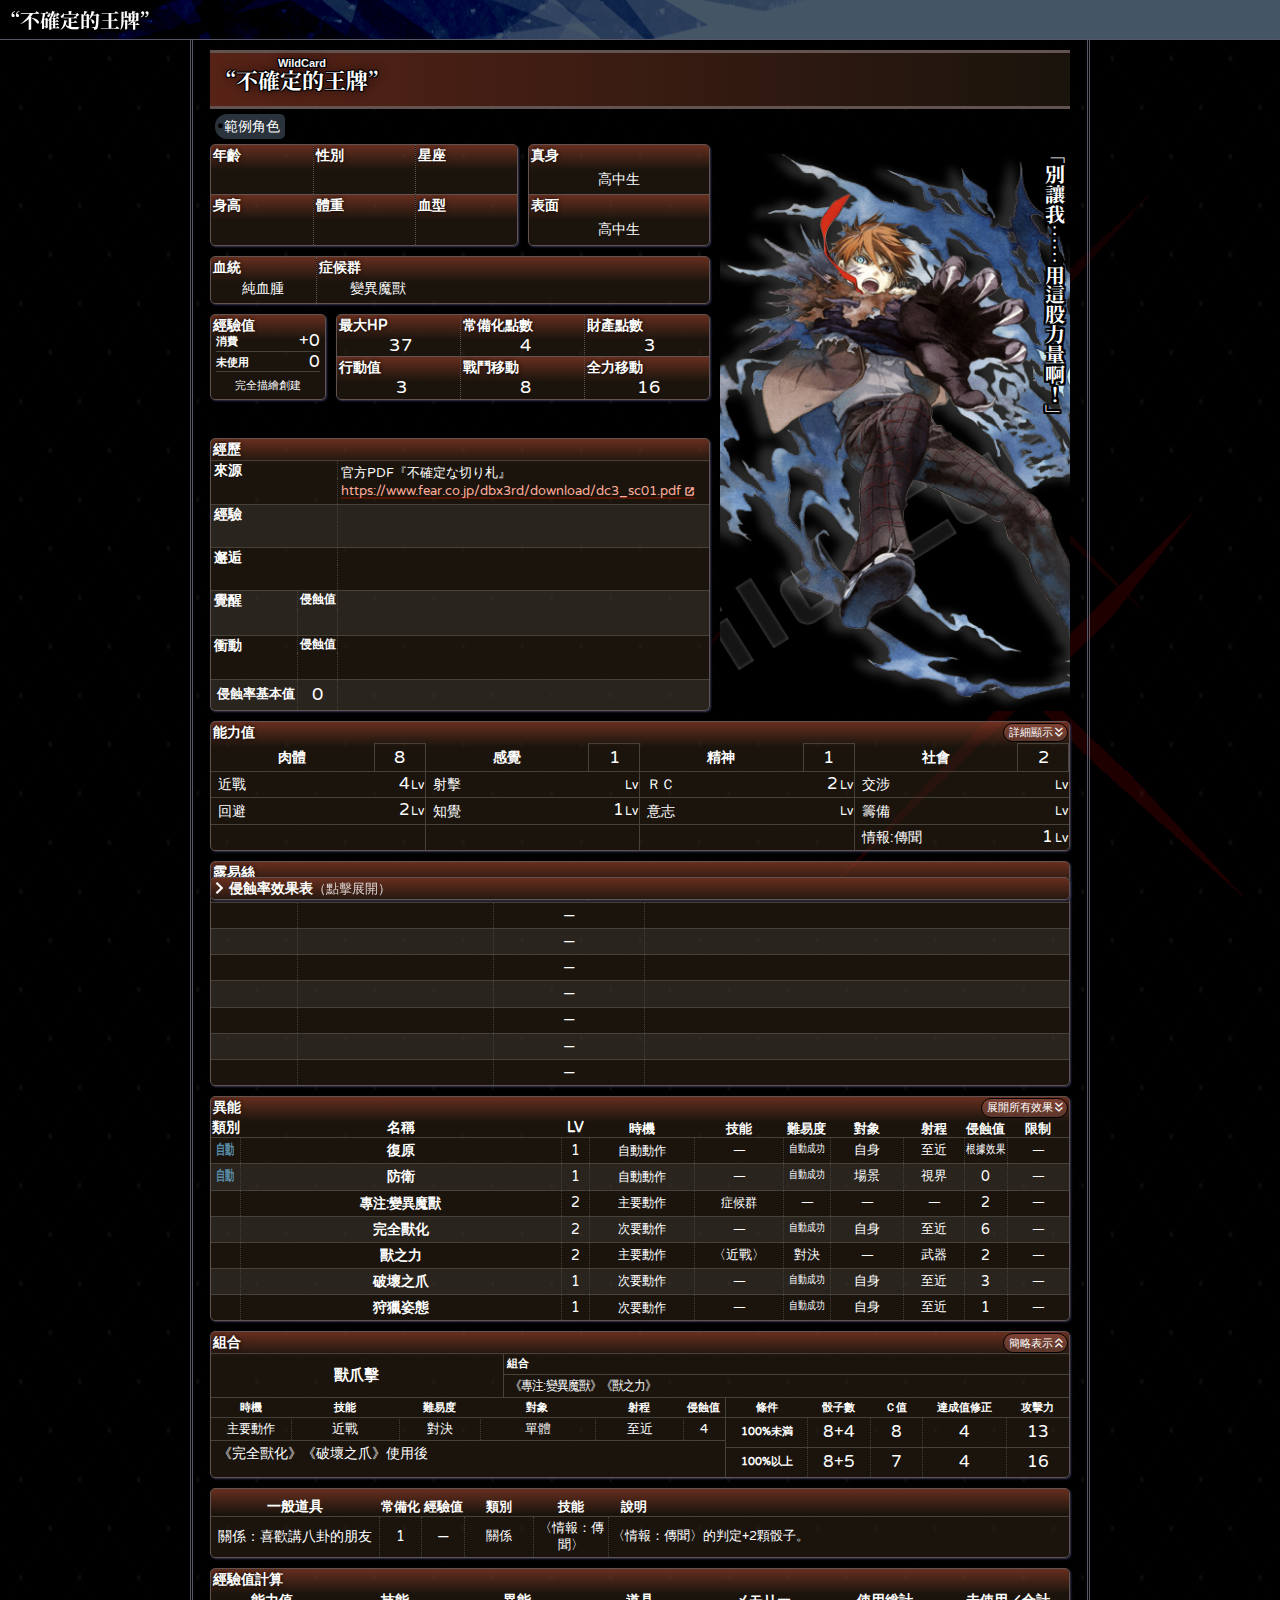
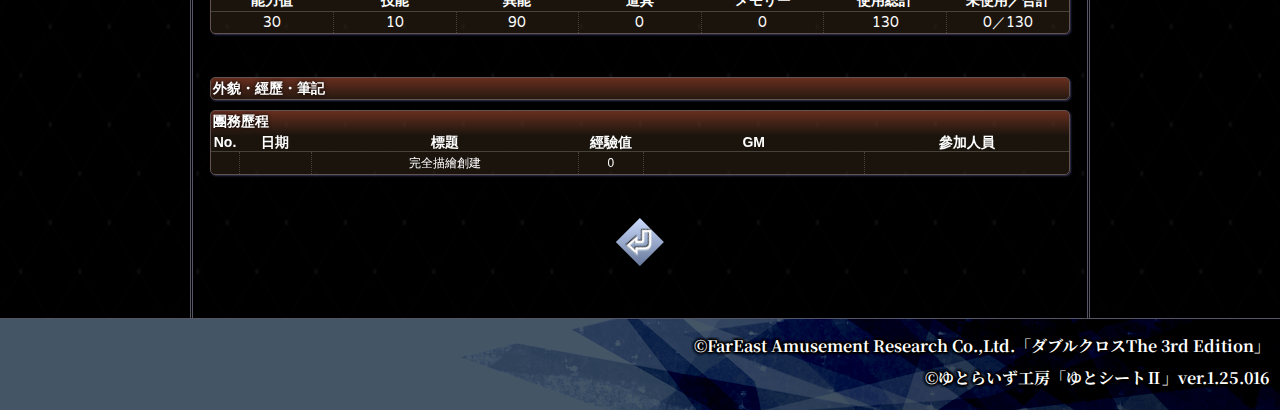
==== sample1.html @ b8855925 "更新欄位、sample4異能" ====
<!DOCTYPE html>
<html lang="ja" class="night">

<head>
  <meta charset="UTF-8">
  <title>“不確定的王牌” - 範例角色紙 for DX3rd</title>
  <meta name="viewport" content="width=device-width, initial-scale=1">
  
  <style>
@charset "utf-8";

/* ゆとシートⅡ */

@import url('https://fonts.googleapis.com/css?family=Varela+Round&text=0123456789%25%23%40-%2B%3D');
@import url('https://fonts.googleapis.com/css?family=Raleway:500,700&text=ABCČĆDĐEFGHIJKLMNOPQRSŠTUVWXYZŽabcčćdđefghijklmnopqrsštuvwxyzž%26%20');
@import url('https://fonts.googleapis.com/css?family=Kosugi&text=%E2%80%9C%E2%80%9D');
@import url('https://fonts.googleapis.com/css?family=Noto+Serif+JP:400,700&display=swap');
@import url('https://fonts.googleapis.com/css2?family=Material+Symbols+Outlined:opsz,wght,FILL,GRAD@24,300..700,0..1,-25');
@font-face { font-family: "Arial"; src: local("Arial"); unicode-range: U+0020-0039,U+003F-007F; }

main::before {
  content: "ブラウザをアップデートしてください。\A必須: Chrome 112～／FireFox 98～／Safari 16.5～\A推奨: Chrome 最新版／FireFox 最新版／Safari 最新版";
  white-space: pre;
  background-color: #fca;
  color: #000;

  display: block;
  max-width: 900px;
  margin: 2em 1em;
  padding: .5em;
  border-radius: 5px;
  text-align: center;
  font-weight: bold;

  position: absolute;
  inset: 5em 0 auto;
  z-index: 1000;
}
main {
  margin-top: 10em;
  &::before {
    display: none;
  }
  & {
    margin-top: 0;
  }
}
@layer base {

/* // Font
---------------------------------------------------------------------------------------------------- */
:root {
  --base-font-family-jp : "BIZ UDGothic", "Hiragino Sans","Kosugi","Meiryo",sans-serif;
  --base-font-family-pr : "BIZ UDPGothic","Hiragino Sans","Meiryo UI",sans-serif;
  --base-font-family-min: "Noto Serif JP","YuMincho","ヒラギノ明朝 ProN W3","Hiragino Mincho ProN",serif;
  --base-font-family-input: 'Arial',"BIZ UDPGothic","Hiragino Sans","Meiryo UI",sans-serif;
  --base-font-family-mono : "BIZ UDGothic", monospace;
}

body {
  font-family: "Varela Round","Raleway",var(--base-font-family-jp);
  --font-proportional: "Varela Round","Raleway",var(--base-font-family-pr);
}
header,
footer {
  font-family: var(--base-font-family-min);
}
header nav,
main nav {
  font-family: "ヒラギノ角ゴ ProN","Hiragino Kaku Gothic ProN","HiraKakuProN-W3","Meiryo",sans-serif;
}
input, select {
  font-family: var(--base-font-family-input);
}
textarea,tt {
  font-family: var(--base-font-family-mono);
  font-size: inherit;
}

.left   { text-align: left !important; }
.center { text-align: center !important; }
.right  { text-align: right !important; }
ruby {
  position: relative;
}
ruby rt {
  font-family: Arial,var(--base-font-family-jp);
  transform: translateY(0.2em);
}
ruby rp {
  position: absolute;
  display: inline;
  font-size: 0;
}
.bold {
  font-weight: bold;
}
.oblique {
  font-style: oblique;
}
.strike {
  text-decoration: line-through;
}
.underline {
  background: linear-gradient(to top, transparent 10%, rgba(255,100,0,0.5) 10%, rgba(255,100,0,0.5) 25%, transparent 25%);
}
.text-em {
  -webkit-text-emphasis: dot filled;
  text-emphasis: dot filled;
}
.d-dash {
  display: inline-block;
  font-family: "Meiryo","小塚明朝 Pro","Kozuka Mincho Pro","Kozuka Mincho Std",sans-serif;
  transform: scaleX(0.90);
}
.d-dash > span {
  display: inline-block;
  transform: scaleX(1.2);
}
.small {
  font-size: 85%;
}
.very-small {
  font-size: 75%;
}
.material-symbols-outlined {
  font-size: 1.2em;
  vertical-align: text-bottom;
}
.nowrap {
  white-space: nowrap;
}

/* // Base
---------------------------------------------------------------------------------------------------- */
:root {
  --bg-color: #fff;
  --text-color: #000;
  --input-bg-color: rgba(255,255,255,0.7);
}
@media screen {
  .night {
    --text-color: #fff;
    --bg-color: #000;
    --input-bg-color: rgba(0,0,0,0.8);
  }
}
*, *::before, *::after {
  margin: 0px;
  padding: 0px;
  box-sizing: border-box;
}

html {
  font-size: 62.5%;
  height: 100vh;
}

body {
  font-size  : 1.4rem;
  line-height: 1.5;
  line-break: strict;
  text-size-adjust: 100%;
  -webkit-text-size-adjust: 100%;
  -webkit-print-color-adjust: exact;
}

hr {
  border-width: 1px 0 0;
  border-style: solid;

  &.dotted { border-style: dotted; }
  &.dashed { border-style: dashed; }
}

table, tr, th, td {
  border-width: 0;
  border-collapse: collapse;
}
td {
  empty-cells: show;
}

dt {
  font-weight: bold;
}

ul,ol {
  list-style-type: none;
}

a {
  text-decoration: none;
  &[onclick] { cursor: pointer; }
  &:link    { color: #78d; }
  &:visited { color: #678; }
  &:hover   { color: #000; }
}
@media screen {
  .night a {
    text-decoration: none;
    &:link    { color: #abf; }
    &:visited { color: #abc; }
    &:hover   { color: #fff; }
  }
}
main p a {
  background: linear-gradient(to top, #cef .3rem, transparent .3rem, transparent);
}
@media screen {
  .night main p a {
    background: linear-gradient(to top, #338 .3rem, transparent .3rem, transparent);
  }
}

input,
textarea,
select {
  padding: 5px;
  border-width: 1px;
  border-style: solid;
  border-radius: 5px;
  background-color: var(--input-bg-color);
  .night & {
    color: inherit;
    border-color: #445;
  }
}
input[type="submit"] {
  cursor: pointer;
  color: #000;
  background: linear-gradient(to bottom, #f0f7ff, #c0c7cf);
  &:hover { background: #c0c7cf; }
}

details {
  > summary {
    transition: background-color 0.2s ease;
    cursor: pointer;
  }
  
  &:not([open]) > summary {
    overflow: hidden;
  }
  > summary::marker,
  > summary::-webkit-details-marker {
    content: "";
    display: none;
  }
  > summary::before {
    content: "\e5e1";
    display: inline-block;
    vertical-align: top;
    margin-right: .2rem;
    font-family: "Material Symbols Outlined";
    font-variation-settings: 'FILL' 1;
    transition: transform 0.2s ease;
    transform: rotate(0deg);
  }
  &[open] > summary::before {
    transform: rotate(90deg) translateX(-2px);
  }
}

@media print {
  details:not([open]) {
    display: none;
  }
}

body {
  display: grid;
  grid-template-columns: minmax(0, 1fr) minmax(auto, 900px) minmax(0, 1fr);
  grid-template-rows: max-content auto max-content max-content;
  position: relative;
  min-height: 100vh;
  background-color: var(--bg-color);
  background-position: center, bottom right;
  background-repeat: repeat, no-repeat;
  background-attachment: scroll, fixed;
  color: var(--text-color);
  .night & {
    background-blend-mode: hard-light, hard-light;
  }
  @media print {
    display: block;
  }
}

header {
  grid-column: 1 / 4;
  grid-row: 1 / 2;
  height: 4rem;
  position: relative;
  padding: 0px 10px;
  
  z-index: 100;

  & h1 {
    position: relative;
    font-family: inherit;
    font-size: 2rem;
    line-height: 4rem;
    white-space: nowrap;
  }
  & a {
    position: relative;
    color: #fff !important;
    z-index: 101;
  }
  & .login-user {
    position: absolute;
    inset: 0;
    display: block;
    max-width: 900px;
    margin: auto;
    z-index: 102;
    text-align: right;
    font-family: var(--font-proportional);
    font-weight: normal;
    font-size: 80%;
    text-shadow: none;
    pointer-events: none;
    > span {
      display: inline-block;
      width: max-content;
      margin: 2px 3px auto auto;
      padding: 2px .5em;
      line-height: 1;
      border-radius: 5px;
      background-color: #0007;
      pointer-events: auto;
      > b {
        font-size: 110%;
      }
    }
  }
}
header, .header-back-name {
  border-bottom: 1px solid #aaa;
  background-image: url([data-uri]);
  background-position: left center;
  background-repeat: no-repeat;
}

footer {
  grid-column: 1 / 4;
  height: 6rem;
  margin-top: auto;
  padding: 15px 10px 20px;
  border-top: 1px solid #aaa;
  background-image: linear-gradient(to left, rgba(0,0,0,0.3), rgba(0,0,0,0) 35em), url([data-uri]);
  background-position: right bottom;
  background-repeat: no-repeat;
  text-align: right;
  font-size: 1.6rem;

  & a {
    color: #ddf !important;
  }
  & span {
    display: inline-block;
  }
  & .copyright {
    margin-top: 0.5em;
  }
}

header,
.header-back-name,
footer {
  background-color: #fff;
  color: #fff;
  text-shadow: 0 0 3px #000, 0 0 3px #000,
              0 0 3px #000, 0 0 3px #000,
              0 0 3px #000, 0 0 3px #000,
              0 0 3px #000, 0 0 3px #000,
              0 0 3px #000, 0 0 3px #000;
  font-weight: bold;
  
  .night & {
    background-color: #456;
    background-blend-mode: color-burn;
  }
  @media print {
    display: none;
  }
}
header,
footer {
  & a:hover { opacity: 0.7; }
}

main {
  grid-column: 2 / 3;
  grid-row: 2 / 3;
  margin: 0;
  padding: 4rem 0 1rem;
  border-width: 0px 3px;
  border-style: double;
  border-color: #aaa;

  @media print {
    border-width: 0;
  }
}

article{
  max-width: 860px;
  margin: 0 auto;
}

article h1 {
  font-size: 2.5rem;
}

* { border-color: #999; }
@media screen {
  .night * { border-color: #556; }
}

/* トグルボタン */
label.toggle-button {
  display: inline-block;
  position: relative;
  width: 4.5em;
  padding: 2px 1em;
  border: 1px solid var(--text-color);
  border-radius: 2em;
  line-height: 1;
  text-align: center;
  cursor: pointer;

  & input {
    display: none;
  }
  &:has(input:checked) {
    padding-left: 0;
  }
  &:has(input:not(:checked)) {
    padding-right: 0;
  }
  &::before {
    font-size: 85%;
    font-weight: bold;
    white-space: nowrap;
  }
  &:has(input:checked)::before {
    content: 'ON';
  }
  &:has(input:not(:checked))::before {
    content: 'OFF';
    color: #777;
  }
  &::after {
    content: '';
    position: absolute;
    display: inline-block;
    width: 1em;
    height: 1em;
    border-radius: 100%;
    transition: .2s;
  }
  &:has(input:checked)::after {
    right: 2px;
    background-color: var(--text-color);
  }
  &:has(input:not(:checked))::after {
    right: calc(3.5em - 4px);
    background-color: #777;
  }
}

/* // Sidebar
---------------------------------------------------------------------------------------------------- */
aside#sidebar-left,
aside#sidebar-right {
  grid-row: 2 / 3;
  position: relative;
  overflow: hidden;

  > p {
    padding:5px;
  }
}
aside#sidebar-left {
  text-align: right;
}
aside#sidebar-top,
aside#sidebar-bottom {
  display: none;
  margin: 0;
  border-width: 0px 3px;
  border-style: double;
  border-color: #aaa;
  grid-column: 2 / 3;
  text-align: center;
  .night & {
    border-color: #556;
  }
}
aside#sidebar-top {
  padding: 5rem 0 0rem;
}

aside#sidebar-bottom {
  padding: 5rem 0 1rem;
  border-top-width: 1px;
  border-top-style: solid;
}

/* // Nav
---------------------------------------------------------------------------------------------------- */
header nav {
  max-width: 900px;
  position: absolute;
  top: 2.2rem;
  left: 0;
  right: 0;
  margin: auto;
  pointer-events: none;
}
header nav ul  {
  display: flex;
  justify-content: end;
  align-items: center;
  margin-right: 1rem;
}
header nav ul li  {
  position: relative;
  margin: 0;
  width: 6rem;
  height: 6rem;
  transform: rotate(45deg);
  
  background: linear-gradient(-45deg, #457, #abd);
  text-align: center;
  
  outline: 1px solid #000;
  
  overflow: hidden;
  font-size: 1.5rem;
  font-weight: bold;
  line-height: 1;
  
  cursor: pointer;
  pointer-events: auto;
  
  z-index: 200;

  .night & { outline-color: #78a; }

  & a,
  & b {
    display: grid;
    align-items: center;
    position: absolute;
    inset: -25%;
    transform: rotate(-45deg);
    
    text-decoration: none;
    color: #fff;
    text-shadow: 0px -1px 1px #000;
  }
}

header nav ul li.mylist a {
  transform: rotate(-45deg) scaleX(0.95) translateY(.1rem);
}
header nav ul li.current {
  background: linear-gradient(-45deg, #eff, #bcd);
  & a {
    color: #000 !important;
    text-shadow: 0px 0px 2px #fff, 0px 0px 2px #fff, 0px 0px 2px #fff;
  }
}
header nav ul li:hover {
  background: linear-gradient(-45deg, #478, #bef);
  & a {
    opacity: 1;
  }
}

header nav ul li.small  {
  width: 5rem;
  height: 5rem;
  font-size: 1.1rem;
}
header nav ul li.very-small {
  width: 3rem;
  height: 3rem;
  font-size: 1.1rem;
}

header nav ul li.head {
  width: 5rem;
  height: 5rem;
  font-size: 1.4rem;
  color: #fff;
  background: #fff;
  outline-width: 1px;
  outline-style: solid;
  cursor: inherit;
  & b {
    color: #000;
    text-shadow: none;
  }
  .night & {
    background: #235;
    & b { color: #fff;  }
  }
}

header nav ul li {
  &:nth-last-child(even) { top: 1.8rem; }
  &:nth-last-child(odd)  { top: 0rem; }
}
header nav ul li + li {
  margin-left: 1.4rem;
}
header nav ul li + li.small {
  margin-left: 1.4rem;
}
header nav ul li.small + li.small {
  margin-left: 1.2rem;
}
header nav ul li + li.very-small {
  margin-left: 0.8rem;
}
header nav ul li.small + li.very-small {
  margin-left: 0.8rem;
}

header nav .nightmode-icon::before {
  display: grid;
  align-items: center;
  position: absolute;
  inset: 0;
  font-size: 1.4em;
  transform: scale(1.3);
}
.nightmode-icon::before {
  content: "\e3a9";
  font-family: "Material Symbols Outlined";
  font-variation-settings: 'FILL' 1;
  font-weight: 100;
}
.night .nightmode-icon::before {
  content: "\e3ac";
}

/* // Main-Nav
---------------------------------------------------------------------------------------------------- */
main nav {
  margin: 1em 1em 0;
  display: grid;
  grid-template-columns: 1fr auto 1fr;
}
main nav::before,
main nav::after {
  content: '';
  display: block;
  border-bottom-width: 1px;
  border-bottom-style: solid;
  border-bottom-color: inherit;
  background: linear-gradient(to top, rgba(125,125,125,0.2), transparent 10px);
}
main nav ul {
  display: flex;
  justify-content: center;
  padding: 2rem 0 0;
}
main nav ul li {
  display: flex;
  font-size: 100%;
}
main nav ul li::before,
main nav ul li::after {
  content: '';
  display: block;
  width: 5px;
  border-bottom-width: 1px;
  border-bottom-style: solid;
  border-bottom-color: inherit;
  background: linear-gradient(to top, rgba(125,125,125,0.2), transparent 10px);
}
main nav ul li a {
  padding: .7em .8em;
  border-width: 1px;
  border-style: solid;
  border-radius: .5em .5em 0 0;
  background: linear-gradient(to top, rgba(125,125,125,0.2), transparent 10px);
  background-color: rgba(110,125,140,0.1);
  color: inherit !important;
  font-weight: bold;
}
.night main nav ul li a {
  background-color: rgba(100,105,170,0.3);
}
.night main nav ul li:not(.current) a {
  color: #ddf !important;
}
main nav ul li.current a {
  border-bottom-style: hidden;
  background: linear-gradient(to bottom, var(--bg-color), transparent);
}
.night main nav ul li.current a {
  background: linear-gradient(to bottom, #235, transparent);
}
main nav ul li a:hover {
  background-color: rgba(100,200,255,0.2);
}
@media screen and (max-width:735px){
  main nav  {
    margin-top: 4em;

    & ul li {
      font-size: 100%;
    }
    & ul li::before,
    & ul li::after {
      width: 2px;
    }
    & ul li a {
      padding: .8em .8em;
    }
  }
}

/* // Button
---------------------------------------------------------------------------------------------------- */
.back-button {
  margin: 5rem auto 3rem;
  width: 1.2em;
  height: 1.2em;
  transform: rotate(45deg);
  
  background: linear-gradient(-45deg, #679, #cdf);
  text-align: center;
  
  outline: 3px double #000;
  overflow: hidden;
  font-size: 2em;
  font-weight: bold;

  @media print {
    display: none;
  }

  & a {
    display: block;
    width: 160%;
    height: 160%;
    margin: -60%;
    transform: rotate(-45deg);
    
    line-height: 3em;
    text-decoration: none;
    color: #fff !important;
    text-shadow: -1px -1px 1px #000, 0px 1px 1px #abc;
  }
  &:hover {
    opacity: 0.8;
  }
}

#page-top-button {
  width: 100px;
  height: 60px;
  position: fixed;
  right: 0;
  bottom: 6rem;
  background: #7799ff;
  opacity: 0.6;
  z-index: 200;

  &:hover {
    opacity: 0.8;
  }
}
#page-top-button a {
  position: relative;
  display: block;
  width: 100px;
  height: 60px;
  text-decoration: none;

  &::before {
    font-family: "FontAwesome";
    content: '▲';
    font-size: 25px;
    color: #fff;
    position: absolute;
    width: 25px;
    height: 25px;
    top: -25px;
    bottom: 0;
    right: 0;
    left: 0;
    margin: auto;
    text-align: center;
    transform: scaleY(0.8);
  }
  &::after {
    content: 'PAGE TOP';
    font-size: 13px;
    color: #fff;
    position: absolute;
    top: 30px;
    bottom: 0;
    right: 0;
    left: 0;
    margin: auto;
    text-align: center;
  }
}

/* ////////// LayerEnd ////////// */
}
</style>
  <style>
@charset "utf-8";

/* ゆとシートⅡ */

@media print {
  body {
    background-image: none;
  }

  aside#sidebar-top,
  aside#sidebar-left,
  aside#sidebar-right,
  aside#sidebar-bottom {
    display: none;
  }
}

@layer sheet {
/* // Base
---------------------------------------------------------------------------------------------------- */
:root {
  --box-v-gap: 10px;
  --box-h-gap: 10px;
}
article, .color-set {
  --box-head-bg-color: hsla(
    var(--box-head-bg-color-h, 225),
    var(--box-head-bg-color-s,  9%),
    var(--box-head-bg-color-l, 65%),
    var(--box-head-bg-color-a, 0.4)
  );
  --box-head-bg-color-pale: hsla(
    var(--box-head-bg-color-h, 225),
    var(--box-head-bg-color-s,  9%),
    var(--box-head-bg-color-l, 65%),
    var(--box-head-bg-color-a, 0.25)
  );
  --box-head-bg-color-faint: hsla(
    var(--box-head-bg-color-h, 225),
    var(--box-head-bg-color-s,  9%),
    var(--box-head-bg-color-l, 65%),
    var(--box-head-bg-color-a, 0.13)
  );
  --box-base-bg-color: hsla(
    var(--box-base-bg-color-h, 235),
    var(--box-base-bg-color-s,   0%),
    var(--box-base-bg-color-l, 100%),
    var(--box-base-bg-color-a, 0.5)
  );
  --box-head-bg-color-dark: hsla(
    var(--box-head-bg-color-h, 0),
    calc( var(--box-head-bg-color-s,   0%) * 0.5 ), 50%, 0.4
  );
  --box-outside-border-color: hsl(
    var(--box-head-bg-color-h, 0),
    calc( var(--box-head-bg-color-s,   0%) * 0.15 ), 60%
  );
  --box-inside-border-color: hsl(
    var(--box-base-bg-color-h, 0),
    calc( var(--box-base-bg-color-s,   0%) * 0.3 ), 65%
  );
  --box-emphasis-border-color: hsla(
    var(--box-head-bg-color-h, 0),
    calc( var(--box-head-bg-color-s,   0%) * 0.4 ), 50%, 0.5
  );
  --box-even-rows-bg-color: rgba(127,127,127,0.15);
  --box-input-border-color: hsl(
    var(--box-base-bg-color-h, 0),
    calc( var(--box-base-bg-color-s,   0%) * 0.3 ), 75%
  );
  @media screen {
    .night & {
      --box-base-bg-color: hsla(
        var(--box-base-bg-color-h,   0),
        var(--box-base-bg-color-s,  0%),
        var(--box-base-bg-color-d, 15%),
        var(--box-base-bg-color-a, 0.5)
      );
      --box-outside-border-color: hsl(
        var(--box-head-bg-color-h, 0),
        calc( var(--box-head-bg-color-s,   0%) * 0.15 ), 35%
      );
      --box-inside-border-color: hsl(
        var(--box-base-bg-color-h, 0),
        calc( var(--box-base-bg-color-s,   0%) * 0.3 ), 25%
      );
      --box-input-border-color: hsl(
        var(--box-base-bg-color-h, 0),
        calc( var(--box-base-bg-color-s,   0%) * 0.3 ), 15%
      );
    }
  }
}

.colorless body {
  --box-head-bg-color-h: 225;
  --box-head-bg-color-s: 9%;
  --box-head-bg-color-l: 65%;
  --box-base-bg-color-h: 235;
  --box-base-bg-color-s: 0%;
  --box-base-bg-color-l: 100%;
  --box-base-bg-color-d: 15%;
}

html {
  overflow-x: hidden;

  @media screen and (max-width:735px){
    font-size: 1.8vw;
  }
}

main article a {
  background: linear-gradient(to top, hsla(var(--box-head-bg-color-h,230),100%,80%,0.7) .2rem, transparent .2rem, transparent);
  &:link    { color: hsl(var(--box-head-bg-color-h,230),90%,40%); }
  &:visited { color: hsl(var(--box-base-bg-color-h,270),40%,40%); }
  &:hover   { color: #000; background: hsla(var(--box-head-bg-color-h,230),100%,80%,0.7); }
  @media screen {
    .night & { background: linear-gradient(to top, hsla(var(--box-head-bg-color-h,230),100%,20%,0.7) .2rem, transparent .2rem, transparent); }
    .night &:link    { color: hsl(var(--box-head-bg-color-h,210),100%,80%); }
    .night &:visited { color: hsl(var(--box-base-bg-color-h,270), 40%,75%); }
    .night &:hover   { color: #fff; background: hsla(var(--box-head-bg-color-h,230),100%,20%,0.7); }
  }
  &[onclick] { background: none; }
}

code {
  margin: 0 1px;
  padding: 0.2em 0.4em;
  font-size: 90%;
  font-family: "SFMono-Regular",Consolas,"Liberation Mono",Menlo,Courier,meiryo,monospace,serif;
  background-color: rgba(100,250,170,0.4);
}

body {
  min-height: 100vh;
  word-break: break-word;
}

header {
}
header nav {
  position: fixed;
  top: 0;
}
.header-back-name {
  position: fixed;
  inset: 0 0 auto;
  height: 2rem;
  padding: .3rem 3em .2rem 1em;
  line-height: 1;
  font-size: 1.2rem;
  font-weight: bold;
  font-family: var(--base-font-family-min);
  white-space: nowrap;
  color: #fff;
  
  cursor: pointer;

  z-index: 1;
}

main {
  padding: 1rem 0 3rem;
}

footer {
  height: auto;
}

summary {
  font-weight: bold;
}

.box,
.box-union {
  border-width: 1px;
  border-style: solid;
  border-radius: 5px;
  background-color: var(--box-base-bg-color);
  @media screen {
    box-shadow: 1px 1px 2px 0px #ccc;
    .night & {
      box-shadow: 1px 1px 2px 0px #335;
    }
  }
}
.box {
  position: relative;
  background-image: linear-gradient(to bottom, var(--box-head-bg-color) 0, transparent 2.5rem);
  background-repeat: no-repeat;
}
.box-union {
  overflow: hidden;
}
.box-union > .box {
  background-color: transparent;
  border-width: 0;
  border-radius: 0;
  box-shadow: none;
}

.box h2,
.box > summary {
  font-size: 1.4rem;
}
.box h2,
dl.box > dt,
details.box > summary {
  padding-left: 2px;
  line-height: 1.5;
  white-space: nowrap;
}
.box > h2,
dl.box > dt,
.box > table:first-child > tbody > tr > th {
  text-shadow: 0px 0px .3em #fff;
  @media screen {
    .night & {
      text-shadow: 0px 0px .3em #000;
    }
  }
}
details:not([open]) > summary::after {
  content: "（點擊展開）";
  font-size: 80%;
  font-weight: normal;
  opacity: 0.8;
}
details:not([open]).box > summary:hover {
  background-color: var(--box-head-bg-color);
}

.box dd,
.box li,
.box td {
  text-align: center;
}
.box,
.box-union { border-color: var(--box-outside-border-color); }
.box *     { border-color: var(--box-inside-border-color); }
.box input,
.box textarea,
.box select { border-color: var(--box-input-border-color); }

.box p {
  margin: .3rem .5em 0;
  line-height: 1.8;
}
.box p:empty {
  display: none;
}
.box > h2 + p:empty + * {
  margin-top: .3rem;
}
.box details summary:hover {
  background-color: hsla(var(--box-head-bg-color-h,230),100%,80%,0.5);
}
.box details .detail-body {
  border-width: 0 0 0 2px;
  border-style: solid;
  margin: -5px 5px 5px;
  background-color: var(--box-even-rows-bg-color);
  font-weight: normal;
}
.box details summary:not([class]) {
  font-weight: normal;
}
.box .header1 + .detail-body,
.box .header2 + .detail-body,
.box .header3 + .detail-body,
.box .header4 + .detail-body {
  margin-top: .0em !important;
}
.box .detail-body h2:first-child,
.box .detail-body h3:first-child,
.box .detail-body h4:first-child,
.box .detail-body h5:first-child {
  margin-top: 0 !important;
}
.box .detail-body h3:first-child,
.box .detail-body h4:first-child,
.box .detail-body h5:first-child {
  padding-top: .4em !important;
}
.box details + details {
  margin-top: 0em;
}

.box hr {
  margin: .8em .5em;
}
.box table hr {
  margin: .1rem .2rem;
}
.box h2:nth-child(n+2),
.box details h2,
.box .header1 {
  margin: 1.8em 0 -1em;
  padding-bottom: 1em;
  border-width: 1px 0 0;
  border-style: solid;
  border-color: var(--box-outside-border-color);
  background-image: linear-gradient(to bottom, var(--box-head-bg-color-pale) 0, transparent 2.5rem);
}
.box .header1 {
  padding-left: 3px;
}
.box h3,
.box .header2 {
  position: relative;
  margin: 1.3em .3em 0;
  line-height: 1.2;
  font-size: 110%;
  z-index: 0;
  background-image: linear-gradient(to right, var(--box-head-bg-color-dark), transparent);
  background-size: 100% .45em;
  background-repeat: no-repeat;
  background-position: bottom;
}
.box h4,
.box .header3 {
  position: relative;
  margin: 1.3em .5em 0;
  line-height: 1.2;
  font-size: 105%;
  z-index: 0;
  background-image: linear-gradient(to right, var(--box-head-bg-color-dark), transparent);
  background-size: 100% .2rem;
  background-repeat: no-repeat;
  background-position: bottom;
}
.box h5,
.box .header4 {
  position: relative;
  margin: 1.4em .5em 0;
  line-height: 1.2;
  font-size: 100%;
}
@media print {
  .box {
    & h2, & h3, & h4 {
      break-after: avoid;
    }
  }
}

.box h2 + h3,
.box h2 + h4,
.box h3 + h4,
.box h2 + h5,
.box h3 + h5,
.box h4 + h5 {
  margin-top: calc(0.7em);
}

.box p + p {
  margin-top: 0em;
  padding-top: 0;
}

.box a[target="_blank"]::after,
.image a[target="_blank"]::after {
  content: '\e89e';
  display: inline-block;
  margin-left: .25em;
  margin-top: .1em;
  font-family: "Material Symbols Outlined";
  font-weight: bold;
  font-size: 85%;
  vertical-align: top;
}

.box .open-button {
  position: absolute;
  top: 1px;
  right: 1px;
  padding: 3px 3px 3px 5px;
  border: 1px solid var(--box-outside-border-color);
  border-radius: 1em;
  font-size: 80%;
  line-height: 1;
  background-color: hsl(var(--box-head-bg-color-h,230),var(--box-head-bg-color-s,9%),92%);
  color: var(--text-color);
  cursor: pointer;
  user-select: none;
  &:hover {
    background-color: hsla(var(--box-head-bg-color-h,230),100%,80%,0.5);
  }
  &::after {
    font-family: "Material Symbols Outlined";
    font-variation-settings: 'FILL' 1;
    font-weight: 400;
    display: inline-block;
    vertical-align: text-bottom;
    transform: scale(1.4);
  }
  &::before                   { content: attr(data-text-open);  }
  &[data-open="true"]::before { content: attr(data-text-close); }
  &::after                   { content: "\ead0"; }
  &[data-open="true"]::after {
    transform: scale(1.4,-1.4);
  }
  
  @media print {
    display: none;
  }
}
.night .box .open-button {
  background-color: var(--box-head-bg-color-dark);
  border-color: #000;
}

/* チャットパレット */
.box.chat-palette {
  position: fixed;
  top: -100vh;
  left: 0;
  right: 0;
  width: 100%;
  max-width: 800px;
  margin: auto;
  background: #fff;
  transition: top 0.3s;
  z-index: 1;

  &.show { top: 60px; }
  .night & { background: #000; }

  @media print {
    display: none;
  }
}
.box.chat-palette .chat-palette-menu {
  display: flex;
  width: max-content;
  margin: .5em 1em 0 1.5em;
  border-width: .1rem .1rem 0;
  border-style: solid;
  border-radius: .5rem .5rem 0 0;

  > * {
    padding: .3em;
  }
  > b {
    background: linear-gradient(to right, rgba(127,127,127,0.2), transparent);
  }
  > a {
    position: relative;
    display: inline-block;
    min-width: 8em;
    padding-left: 2.2em;
    border-width: 0 0 0 .1rem;
    border-style: solid;
    text-align: center;
  }
  > a::before {
    content: "";
    position: absolute;
    left: .5em;
    display: inline-block;
    width: 1.3em;
    height: 1.3em;
    border: .1rem solid rgba(127,127,127,0.6);
    border-radius: .2em;
    background-color: var(--bg-color);
    font-family: "Material Symbols Outlined";
    font-weight: bold;
    font-style: normal;
    text-align: center;
  }
  > a.check {
    background-color: #f705;
  }
  > a.check::before {
    content: '\e876';
  }
  > a:hover {
    background-color: #0af5;
  }
}
.box.chat-palette textarea {
  width: calc(100% - 2em);
  height: calc(100vh - 12rem - 3em);
  margin: 0 1em 1em;
  padding: .5em;
}
@media screen and (max-width:735px){
  .box.chat-palette.show {
    width: calc(100% - 2rem);
    top: 8rem;
    left: 1rem;
    right: 1rem;
  }
  .box.chat-palette textarea {
    width: calc(100% - 2em);
  }
}

/* データ表組み */
.data-table {
  width: 100%;
  border-style: hidden hidden none;
  &:last-child {
    border-bottom-style: hidden;
  }

  &.side-margin {
    width: calc(100% - 1rem);
    margin: 0 .5rem;
  }
}
table.data-table tbody td,
ul.data-table > li,
dl.data-table > * {
  padding: .2em 0;
  line-height: 1.4;
}
@media print {
  table.data-table tbody td {
    padding-left: .2em;
    padding-right: .2em;
  }
}
table.data-table {
  > tbody tr {
    border-width: 1px 0;
    border-style: solid;
  }
  &:not(.side-margin) {
    & thead th {
      padding: .3rem 0 .2rem;
      border-width: 0;
      line-height: 1;
    }
    & tbody th,
    & tbody td {
      border-left-width: 1px;
      border-right-width: 1px;
      border-left-style: dotted;
      border-right-style: dotted;
    }
    &.line-tbody tbody:nth-of-type(even) :is(th,td),
    &:not(.line-tbody) tbody tr:nth-of-type(even) :is(th,td) {
      background-color: var(--box-even-rows-bg-color);
    }
  }
  & tbody td:empty::before { content: '　' }
  & tbody tr td span {
    &.thin, &.thiner, &.thinest {
      display: inline-block;
      vertical-align: middle;
    }
    &.thin          { transform: scaleY(calc(1/0.93)); font-size: 93%; }
    &.thiner        { transform: scaleY(calc(1/0.86)); font-size: 86%; }
    &.thinest       { transform: scaleY(calc(1/0.8 )); font-size: 79%; }
    &.thinest.small { transform: scaleY(calc(1/0.8 )); font-size: 73%; }
  }
}
ul.data-table > li,
dl.data-table > *  {
  border-width: 0 0 1px;
  border-style: solid;
}
ul.data-table:last-child > li:last-child,
dl.data-table:last-child > dt:last-of-type,
dl.data-table:last-child > dt:last-of-type ~ dd {
  border-bottom-style: hidden;
}

/* 整形記法による表組み */
table.note-table {
  margin: 3px .5em  .5em;
  &,
  & th,
  & td {
    border-width: 1px;
    border-style: solid;
  }
  & th,
  & td {
    padding: 0 .5em;
    line-height: 1.8;
  }
  & thead th {
    background-color: var(--box-head-bg-color);
    white-space: nowrap;
  }
  & tbody th {
    background-color: var(--box-head-bg-color-pale);
    text-align: center;
  }
  & td {
    text-align: left;
  }
}
dl.note-description {
  display: grid;
  grid-template-columns: auto 1fr;
  
  margin: .3rem .5em 0;
  line-height: 1.8;
  text-align: left;

  & dt {
    grid-column: 1 / 2;
    border-width: 0 0 1px;
    border-style: dotted;
    text-align: center;
  }
  & dd {
    grid-column: 2 / 3;
    text-align: left;
    padding-left: 1em;
    border-width: 0 0 1px;
    border-style: dotted;
  }
  &:last-child :is(dt,dd):last-of-type,
  &:has(+ :last-child:empty) :is(dt,dd):last-of-type {
    border-bottom: hidden;
  }
}
/* アイテムアイコン */
.i-icon {
  width: 1em;
  height: 1em;
  vertical-align: -1px;
}

/* 能力アイコン */
.s-icon {
  display: inline-block;
  position: relative;
  width: 1em;
  height: 1em;
  text-align: center;
  font-style: normal;
  line-height: 1;
  vertical-align: text-bottom;

  > .raw {
    display: block;
    position: absolute;
    transform: scaleX(0.5) translateX(-1em);
    text-wrap: nowrap;
    color: transparent;
    text-shadow: none;
  }

  &::before,
  &::after {
    display: grid;
    position: absolute;
    inset: -0.2em 0 0;
    justify-items: center;
    align-items: center;
    font-family: "Material Symbols Outlined";
    font-weight: bold;
    pointer-events: none;
  }

  &:not(:has(.raw)) {
    color: transparent;
    &::before, &::after {
      color: var(--text-color);
    }
  }


  &.passive::before {
    content: "\ef4a";
  }
  &.setup::before {
    content: "\e86b";
  }
  &.major::before {
    content: "\e037";
    font-variation-settings: 'FILL' 1;
    transform: scale(1.2) translateX(-.08em);
  }
  &.minor::before {
    content:"\e01f";
    font-variation-settings: 'FILL' 1;
    transform: scaleY(1.3);
  }
  &.active::before {
    content: "\e625";
    transform: scale(-0.95, 1) translate(.05em, 0.08em);
  }
  &.uplift::before {
    content: "\eba6";
    transform: rotate(90deg) scaleX(1.2);
    text-shadow: 0 0 0 var(--text-color), 0 0 0 var(--text-color);
  }
  &.calm::before {
    content: "\ebab";
    transform: rotate(90deg) scaleX(1.2);
    text-shadow: 0 0 0 var(--text-color), 0 0 0 var(--text-color);
  }
  &.heart::before {
    content: "\e87d";
  }
  &.major0::before {
    content: "〆";
    font-family: inherit;
  }
  &.minor0::before {
    content: "\e838";
  }
  &.active0::before {
    content: "\e834";
  }
  &.condition::before {
    content: "▽";
    font-family: inherit;
    text-shadow: 0 0 0 var(--text-color);
  }
  &.selection::before {
    content: "▼";
    font-family: inherit;
    text-shadow: 0 0 0 var(--text-color);
  }
  /* コピーライト */
  &.copyright::before {
    content: "\e90c";
    font-weight: normal;
    transform: scale(1.2) translateX(-1px);
  }
}
/* 狭いときに消す */
@media screen and (max-width:735px){
  .sp-del {
    display: none;
  }
}

/* // Message
---------------------------------------------------------------------------------------------------- */
aside.information {
  max-width: 500px;
  margin: 0 auto .5rem;
  padding: .5rem;
  border-width: 1px;
  border-style: solid;
  border-radius: .5rem;
  text-align: center;
  background-color: hsla(120,100%,50%,0.2);
  &.attention {
    background-color: hsla(0,100%,50%,0.2);
  }
}
aside.information a {
  font-weight: bold;
}
aside.information + article {
  border-top: 0;
}
aside.information.log h2 {
  margin-top: -.3rem;
  font-size: 1em;
  &::before {
    content: "【";
  }
  &::after {
    content: "】";
  }
  &:empty {
    display: none;
  }
}
aside.information.log p {
  font-size: 90%;
}

/* // Nav
---------------------------------------------------------------------------------------------------- */
header h1 {
  z-index: 1;
}
header nav {
  z-index: 2;
}
header nav ul {
  & li  {
    margin: 0.6rem 1.2rem 0;
    width: 3rem;
    height: 3rem;
    font-size: 1.1rem;
  }
  & li.large  {
    width: 4.2rem;
    height: 4.2rem;
  }
  & li:nth-last-child(even)  {
    top: 1rem;
  }
  & li:nth-last-child(odd)  {
    top: 0rem;
  }
  & li + li {
    margin-left: 0rem;
  }
  & li a span {
    display: inline-block;
    transform: scale(0.75, 0.9);
    transform-origin: bottom;
  }
}
@media screen and (max-width:735px){
  header nav {
    margin-top: 3rem;
    right: -1rem;
  }
  main {
    padding-top: 4.5rem;
  }
}

/* // Log-in Form
---------------------------------------------------------------------------------------------------- */
#login-form {
  position: absolute;
  top: -7.5rem;
  right: 7rem;
  width: 300px;
  padding: 5.5rem 2rem 1rem;
  background: #fff;
  text-align: center;
  
  border-bottom-left-radius: 5px;
  border-bottom-right-radius: 5px;
  border-width: 0 1px 1px;
  border-style: solid;
  
  z-index: 99;
  transition: top 0.3s;

  &.show {
    top: 4rem;
  }
  .night & {
    background: #334455;
  }
  @media print {
    display: none;
  }
}

#login-form input {
  appearance: none;
  -webkit-appearance: none;
  border-width: 1px;
  border-style: solid;
  border-radius: 5px;
  padding: 5px;
  font-size: 1.3rem;
  line-height: 1;
}

input::placeholder,
textarea::placeholder {
  opacity: 0.5;
}

/* // Tags
---------------------------------------------------------------------------------------------------- */
#tags {
  display: flex;
  gap: .3rem .5rem;
  margin: .5rem;
  min-height: 0.1px;
  flex-wrap: wrap;
}
#tags a,
#tags i {
  display: inline-flex;
  align-items: center;
  background-image: none;
}
#tags .tag {
  padding: .2rem .5rem;
  border-radius: 12px 5px 5px 12px;
  background-color: rgba(140,170,200,0.3);
  color: inherit;
  &::before {
    content:"●";
    margin-left: -.3rem;
    color: var(--bg-color);
    font-size: 80%;
  }
}
#tags a:hover {
  background-color: rgba(120,220,220,0.4) !important;
}
#tags #group {
  padding: .2rem 1rem;
  border-radius: 5px;
  background-color: rgba(140,200,170,0.3);
  color: inherit;
}
#tags .stage {
  border-radius: 5px;
  padding: .1rem .5rem;
  font-style: normal;
  background-color: var(--bg-color);
  box-shadow: var(--box-outside-border-color) 0 0 0 1px inset;
}


/* // Image
---------------------------------------------------------------------------------------------------- */
.image {
  overflow: hidden;
  background-size: cover;
  background-position: center 20%;
  background-repeat: no-repeat;
  border-radius: 5px;
  
  display: flex;
  flex-direction: column;
  align-items: flex-end;
  justify-content: flex-end;
  
  position: relative;

  image-rendering: -webkit-optimize-contrast;
}
.image div[onclick] {
  flex-grow: 1;
  width: 100%;
  cursor: pointer;
  position: relative;
}
.image p.image-copyright {
  padding: 0 5px;
  font-size: 86%;
  color: #fff;
  text-shadow: 
    #000  .1rem .1rem, #000 -.1rem -.1rem,
    #000 -.1rem .1rem, #000  .1rem -.1rem,
    #000  .0rem .1rem, #000  .0rem -.1rem,
    #000 -.1rem .0rem, #000  .1rem  .0rem,
    #000 0 0 .3rem, #000 0 0 .3rem, #000 0 0 .3rem;
  word-break: break-all;

  & a,
  & i::before {
    color: #fff !important;
  }
}

.image-none {
  overflow: hidden;
  position: relative;
  display: flex;
  align-items: center;
  justify-content: center;
  background: rgba(127,127,127,0.1);
  border-radius: 5px;
  overflow: hidden;
  font-family: "Times New Roman";
  &::before {
    content: 'no image';
    text-align: center;
    font-size: 2.2rem;
  }
  &::after {
    content: attr(data-title);
    position: absolute;
    display: flex;
    align-items: center;
    justify-content: center;
    width: 100px;
    height: 100px;
    line-height: 0.7;
    font-size: 15rem;
    font-weight: bold;
    margin-left: -0.08em;
    letter-spacing: -0.08em;
    text-align: center;
    transform: scale(1, 1.2);
    opacity: 0.1;
    white-space: pre;
  }
}

.image,
.image-none {
  & p.words {
    position: absolute;
    padding-top: 1em;
    writing-mode: vertical-rl;
    font-weight: bold;
    font-size: 2rem;
    color: var(--text-color);
    text-shadow:
      var(--bg-color) .2rem  .0rem, var(--bg-color) -.2rem  .0rem,
      var(--bg-color) .0rem -.2rem, var(--bg-color)  .0rem  .2rem,
      var(--bg-color) .2rem  .2rem, var(--bg-color) -.2rem  .2rem,
      var(--bg-color) .2rem -.2rem, var(--bg-color) -.2rem -.2rem,
      var(--bg-color) .1rem  .2rem, var(--bg-color) -.1rem  .2rem,
      var(--bg-color) .1rem -.2rem, var(--bg-color) -.1rem -.2rem,
      var(--bg-color) .2rem  .1rem, var(--bg-color) -.2rem  .1rem,
      var(--bg-color) .2rem -.1rem, var(--bg-color) -.2rem -.1rem;
    @media screen and (max-width:735px){
      font-size: 1.6rem;
    }
    & .d-dash {
      display: inline-block;
      font-family: inherit;
      white-space: nowrap;
    }
    & span {
      display: inline-block;
    }
    & span.brackets {
      text-indent: -1em;
    }
  }
}
/* // Image-Box
---------------------------------------------------------------------------------------------------- */
#image-box {
  position: fixed;
  bottom: -100vh;
  left:0;
  width: 100%;
  height: 100%;
  z-index: 999;
  opacity: 0;
  background-color: rgba(0,0,0,0.7);
  transition-property: opacity;
  transition-duration: 0.2s;
  transition-timing-function: ease-out;
}
#image-box-image {
  width: 100%;
  height: 100%;
  object-fit: scale-down;
  image-rendering: -webkit-optimize-contrast;
}

/* // CopyText-Box
---------------------------------------------------------------------------------------------------- */
#copyText-box {
  position: fixed;
  bottom: 0;
  left:0;
  width: 100%;
  height: 100%;
  z-index: 998;
  opacity: 1;
  background-color: rgba(0,0,0,0.7);
  transition-property: opacity;
  transition-duration: 0.2s;
  transition-timing-function: ease-out;
}
#copyText-box-textarea {
  position:absolute;
  top: 40px;
  bottom:40px;
  left:20px;
  right:20px;
  z-index: 999;
  resize:none;
}

/* // LogList
---------------------------------------------------------------------------------------------------- */
aside:is(#loglist,#downloadlist) {
  position: fixed;
  min-width: 15em;
  height: calc(100vh - 10rem);
  top: 8rem;

  display: grid;
  grid-template-rows: max-content 1fr max-content;
  
  padding-bottom: .5em;
  
  border-style: solid;
  border-width: 1px 0px 1px 1px;
  border-top-left-radius: 5px;
  border-bottom-left-radius: 5px;
  background: rgba(255,255,255,0.9);
  
  z-index: 300;

  &:not(.show) {
    right: 0;
    animation-name: bulist-hide;
    animation-duration: 0.5s;
    animation-fill-mode: forwards;
  }
  &.show {
    animation-name: bulist-in;
    animation-duration: 0.2s;
    animation-fill-mode: forwards;
  }
  .night & {
    background: rgba(0,0,0,0.9);
  }
  @media screen and (max-width:735px){
    top: 10rem;
    height: calc(100vh - 12rem);
  }
  @media print {
    display: none;
  }
}
@keyframes bulist-in {
  0%   { right: -100vw; }
  100% { right: 0; }
}
@keyframes bulist-hide {
  0%   { right:      0; }
  100% { right: -100vw; display: none; }
}

aside:is(#loglist,#downloadlist) h2 {
  font-size: 1em;
  padding-left: .2em;
}
aside:is(#loglist,#downloadlist) ul {
  white-space: nowrap;
  overflow-y: auto;
  & li {
    border-width: 1px 0 0;
    border-style: dotted;
  }
  & li:last-child {
    border-bottom-width: 1px;
  }
  & li > :is(a, span) {
    display: block;
    padding: .3rem 1.5rem .3rem 1.5rem;
    color: inherit;
  }
  & li a:hover {
    background: linear-gradient(to top, rgba(100,200,255,0.2) 20%, transparent 20%);
  }
  & li a small {
    display: block;
    opacity: 0.6;
    font-size: 80%;
    text-align: right;
  }
  & li.link-tag {
    border-top-style: solid;
    border-bottom: hidden;
  }
  & li.link-tag input {
    padding: .2em;
  }
}
aside#loglist ul {
  & li.selected {
    background-color: rgba(255,140,0,0.4);
  }
  & li a {
    text-align: right;
  }
  & li a b {
    display: block;
    font-size: 92%;
    font-family: var(--font-proportional);
    text-align: left;
    &::before {
      content: "【";
      margin-left: -.5em;
    }
    &::after {
      content: "】";
    }
  }
}
aside#loglist #log-naming {
  position: relative;
  min-height: 2em;
  padding: .5em;
  border-top-width: 1px;
  border-top-style: solid;
  & summary {
    position: absolute;
    bottom: 0;
    white-space: nowrap;
    user-select: none;
  }
  & summary::marker,
  & summary::after {
    content: "";
  }
  & summary::before {
    content: "▲";
    display: inline-block;
    transform: rotate(90deg) scale(0.8);
    animation: ease-in 1s;
  }
  &[open] summary::before {
    transform: rotate(0deg) scale(0.8);
  }
}
aside#loglist #log-naming form {
  margin-bottom: 1.5em;
}
aside#loglist #log-naming form dl {
  display: grid;
  grid-template-columns: max-content auto;
  grid-gap: .2em;
  text-align: right;
  & dd {
    grid-column: 2;
  }
}
aside#loglist #log-naming form input {
  padding: .2em .3em;
  &[type="submit"]{
    cursor: pointer;
  }
  &[type="text"]     { width: 12em; }
  &[type="password"] { width: 12em; }
}
@media screen and (max-width:735px){
  aside.information {
    margin-top: 2rem;
  }
}

/* // Name / Date
---------------------------------------------------------------------------------------------------- */
#area-name {
  display: flex;
  justify-content: space-between;
  align-items: flex-end;
  
  padding: 0px 5px;
  border-width: 3px 0px;
  border-style: solid;
  
  background-image: linear-gradient(to right, var(--box-head-bg-color), var(--box-base-bg-color));
  background-color: var(--bg-color);
  border-color: var(--box-outside-border-color, inherit);
  > h1 {
    padding: 1rem;
    font-size: 2.2rem;
    font-weight: bold;
    text-shadow: var(--bg-color) 0px 0px .5em,
      var(--bg-color)  .1rem .1rem, var(--bg-color) -.1rem -.1rem,
      var(--bg-color) -.1rem .1rem, var(--bg-color)  .1rem -.1rem,
      var(--bg-color)  .0rem .1rem, var(--bg-color)  .0rem -.1rem,
      var(--bg-color) -.1rem .0rem, var(--bg-color)  .1rem  .0rem;
    #aka {
      margin-right: .5em;
    }
  }
  > div { 
    text-align: right;
    font-size: 1.2rem;
  }
  #update-time { white-space: nowrap; }
  #player-name {}
}

/* // History
---------------------------------------------------------------------------------------------------- */
#history {
  align-self: start;
}
#history table {
  & th {
    white-space: nowrap;
  }
  & td {
    font-size: .85em;
  }
  & tbody td .number {
    word-break: keep-all;
  }
  & tbody td.date a,
  & tbody td a[data-num] {
    display: block;
    background: none;
  }
  & tbody td a[data-num]:before {
    content:"#"attr(data-num);
    float: left;
    margin: 0 -0.1em;
    font-size: 90%;
    transform: scale(0.8, 0.8);
    opacity: 0.8;
  }
  & tbody td.gm span {
    display: block;
    min-width: 5em;
  }
  & tbody td.member {
    padding: 1px 0;
    text-align: left;
    > span {
      display: inline-block;
      padding: 0 .5em;
    }
  }
  & tbody td.note {
    padding-left: .5rem;
    text-align: left;
  }
  & tfoot {
    border-top-width: 3px;
    border-top-style: double;
  }
  & tbody:last-of-type:nth-of-type(odd) + tfoot {
    background-color: var(--box-even-rows-bg-color);
  }
  & tfoot td {
    padding-top: .25em;
    padding-bottom: .2em;
    font-weight: bold;
    &:not(:empty) {
      border-right-width: 1px;
      border-right-style: dotted;
    }
  }
}
/* // Error
---------------------------------------------------------------------------------------------------- */
aside#error {
  position: absolute;
  top: 5em;
  left: 0;
  right: 0;
  width: 20em;
  padding: 1em;
  margin: auto;
  border: 1px solid;
  border-radius: 5px;
  background: #fcc;
  text-align: center;
  font-size: 1.6rem;
  
  transition-property: opacity, top;
  transition-duration: 3s;
  
  z-index: 101;
}

/* // Restrict
---------------------------------------------------------------------------------------------------- */
.censored {
  opacity: 0.6;
  letter-spacing: -0.1rem;
}

/* ////////// LayerEnd ////////// */
}
</style>
  <style>
@charset "utf-8";

@layer system {
/* // Body
---------------------------------------------------------------------------------------------------- */
body {
  background-image: url([data-uri]), url([data-uri]);
  @media screen and (max-width:735px){
    background-size: auto, 70%;
  }
}
/* // Layout
---------------------------------------------------------------------------------------------------- */
@media screen and (min-width:1400px){
  body {
    grid-template-columns: minmax(0, 1fr) minmax(auto, 1800px) minmax(0, 1fr);
  }
  header nav {
    max-width: 1800px;
  }
  article{
    max-width: 1760px;
    display: grid;
    grid-gap: 0 1.2rem;
    grid-template-columns: 1fr 1fr;
    align-items: start;
    padding: 0 1.2rem;
    position: relative;
  }
  #area-name, #tags {
    grid-column: span 2;
  }
  .column-status{
    grid-row: span 2;
  }
  #area-battle {
    grid-row: span 1;
  }
  #free-note {
    grid-column: 1;
  }
  #enc-bonus {
    grid-column: 2;
    align-self: end;
  }
}
/* // Font
---------------------------------------------------------------------------------------------------- */
#history {
  font-family: "Kosugi","Arial",var(--base-font-family-jp);
}
#character-name,
.words {
  font-family: var(--base-font-family-min);
}
#character-name rt {
  font-family: Arial,var(--base-font-family-min);
}

/* // Area-Status
---------------------------------------------------------------------------------------------------- */
#area-status {
  min-height: 56.7rem;
  display: grid;
  grid-gap: var(--box-v-gap) var(--box-h-gap);
  grid-template-columns: 0.7fr 1.1fr 1.1fr 2.115fr;
  grid-template-rows: auto max-content max-content auto;
  grid-template-areas:
    "PER PER WKS IMG"
    "REN REN REN IMG"
    "EXP STT STT IMG"
    "LFP LFP LFP IMG"
  ;
}
#image-none,
#image      { grid-area: IMG; }
#personal   { grid-area: PER; }
#sub-status { grid-area: STT; }
#works-cover{ grid-area: WKS; }
#renegade   { grid-area: REN; }
#exp        { grid-area: EXP; }
#lifepath   { grid-area: LFP; }

@media screen and (max-width:767px){
  #area-status {
    min-height: 0%;
    grid-gap: .5rem;
    grid-template-columns: 0.6fr 0.8fr 1.5fr 2.1fr;
    grid-template-rows: auto;
    grid-template-areas:
      "PER PER PER WKS"
      "REN REN REN IMG"
      "EXP STT STT IMG"
      "LFP LFP LFP IMG"
    ;
  }
}
@media screen and (max-width:735px){
  #area-status {
    grid-template-columns: 0.6fr 2.4fr 2fr;
    grid-template-areas:
      "PER PER IMG"
      "WKS WKS IMG"
      "REN REN IMG"
      "EXP STT IMG"
      "LFP LFP LFP"
    ;
  }
}


#area-status dd:empty::before,
#area-status td:empty::before {
  content: '　';
}

:is(#personal, #works-cover) dl {
  display: grid;
  grid-template-rows: max-content 1fr;
}
:is(#personal, #works-cover) dl dd {
  line-height: 1;
  align-self: center;
}

/* Image */

/* Personal */
#personal {
  display: grid;
  grid-template-columns: 1fr 1fr 1fr;
}
#personal dl:nth-child(n+4) {
  border-top-width: 1px;
}
#personal dl:not(:nth-child(3n+1)) {
  border-left-width: 1px;
  border-left-style: dotted;
}

/* Works */
#works-cover {
  display: grid;
  grid-template-columns: 1fr;
}
#works-cover dl:last-child {
  border-top-width: 1px;
}


/* Renegade */
#renegade {
  display: grid;
  grid-template-columns: 0.8fr 3fr;
}
#renegade dd {
  font-family: var(--font-proportional);
  font-feature-settings: "palt";
  min-height: 1.8em;
}
#renegade dl:last-child {
  border-left-width: 1px;
  border-left-style: dotted;
}
#breed {
  display: grid;
  grid-template-columns: 1fr;
}
#syndrome {
  display: grid;
  grid-gap: 0 .8em;
  grid-template-columns: 1fr 1fr 1fr;
}
#syndrome dt:last-of-type {
  grid-column: 3;
  font-size: 85%;
  line-height: calc(1.5 / .85);
}
#syndrome dd {
  grid-row: 2;
  white-space: nowrap;
}
@media (max-width:860px), (min-width:1400px) and (max-width:1680px) {
  #renegade {
    grid-template-columns: 5em auto;
  }
  #breed dd span.shorten {
    display: none;
  }
  #syndrome dd {
    font-size: 0.9em;
    transform: scaleY(calc(1/0.9));
  }
}
@media screen and (max-width:735px){
  #renegade {
    grid-template-columns: 1fr;
  }
  #renegade dl:last-child {
    border-width: 1px 0 0;
  }
  #breed dd span {
    display: inline;
  }
}

/* Sub-Status */
#sub-status {
  display: flex;
  flex-wrap: wrap;
  white-space:nowrap;
}
#sub-status dl#max-hp     { flex-basis: 33.3%; }
#sub-status dl#stock-pt   { flex-basis: 33.3%; }
#sub-status dl#saving     { flex-basis: 33.3%; }
#sub-status dl#initiative { flex-basis: 25%; }
#sub-status dl#move       { flex-basis: 25%; }
#sub-status dl#dash       { flex-basis: 25%; }
#sub-status dl#magic-dice { flex-basis: 25%; }
#sub-status dl {
  flex-grow: 1;
  margin: -1px 0 0 -1px;
  border-top-width: 1px;
  border-top-style: solid;
  border-left-width: 1px;
  border-left-style: dotted;
}
#sub-status dl dd b {
  display: inline-block;
  font-weight: normal;
  margin-left: .5rem;
  transform: scale(1.3) translateY(-.1rem);
}
@media screen and (min-width:1400px) and (max-width:1550px){
  #sub-status dl span.shorten {
    font-size: 85%;
  }
}
@media screen and (min-width:1400px) and (max-width:1450px){
  #sub-status dl span.shorten {
    display: none;
  }
}
@media screen and (max-width:767px){
  #sub-status dl span.shorten {
    font-size: 85%;
  }
}
@media screen and (max-width:735px){
  #sub-status dl span.shorten {
    display: none;
  }
}

/* EXP */
#exp {
  display: grid;
  grid-template-rows: max-content max-content 1fr;
}
#exp dl {
  display: grid;
  grid-template-columns: max-content 1fr;
  align-items: end;;
  margin: -5px 5px 0;
  line-height: 1;
  white-space: nowrap;
}
#exp dl > * {
  border-width: 0 0 .1rem;
  border-style: solid;
}
#exp dl dt {
  grid-column: 1;
  font-size: 80%;
  padding: 0 0 3px;
}
#exp dl dd {
  grid-column: 2;
  text-align: right;
  font-size: 120%;
  padding: 2px 0 1px;
}
#exp .create-type {
  padding: 0 2px;
  font-size: 80%;
  line-height: 1;
  font-family: var(--font-proportional);
  text-align: center;
  align-self: center;
  
  article.forbidden & {
    display: none;
  }
}
@media screen and (max-width:735px){
  #exp dl {
    margin: -5px 2px 0;
  }
  #exp span.shorten {
    display: none;
  }
}

/* Lifepath */
#lifepath {
  align-self: end;
}
#lifepath table {
  width: 100%;
  /* min-height: calc(100% - 1.4rem * 1.5); */
  border-style: solid hidden hidden;
  empty-cells: hide;
}
#lifepath table th:first-child {
  width: 6.2em;
}
#lifepath table th.small,
#lifepath table th.left {
  border-width: 1px;
  border-style: solid dotted hidden;
}
#lifepath table th.left {
  padding: .3rem 0 0 .3rem;
  line-height: 1;
}
#lifepath table th.right {
  padding-right: .2rem;
  font-size: 93%;
}
#lifepath table th.right.small {
  font-size: 87%;
}
#lifepath table td {
  border-width: 1px;
  border-style: solid dotted;
}
#lifepath table td:first-child {
  font-family: var(--font-proportional);
  font-feature-settings: "palt";
}
#lifepath table td.center {
  width: 2.2em;
  font-size: 110%;
  line-height: calc(1.4 / 1.1);
}
#lifepath table td.center.bold {
  font-size: 130%;
  font-weight: normal;
}
#lifepath table td.left {
  padding: .1rem 0 .1rem .3rem;
  line-height: 1.4;
  font-size: 93%;
}
#lifepath table tr.urge th {
  padding-top: .2rem;
  font-size: 87%;
}


/* // Status / Skills
---------------------------------------------------------------------------------------------------- */
#status {
  margin-top: var(--box-v-gap);
}
#status table {
  width: 100%;
  table-layout: fixed;
}
#status table thead {
  border-width: 0 0 1px;
  border-style: solid;
}
#status table thead td {
  width: 2.8em;
  border-width: 1px;
  border-style: solid;
  font-size: 130%;
}
#status table thead tr.breakdown {
  display: none;
}
#status table thead tr.breakdown th {
  border-top-width: 1px;
  border-top-style: solid;
  font-weight: normal;
  font-size: 90%;
}
#status table thead tr.breakdown td {
  font-weight: normal;
  font-size: 100%;
}
#status table tbody {
  border-style: none hidden hidden;
  font-family: var(--font-proportional);
  font-feature-settings: "palt";
}
#status table tbody td {
  border-width: 1px 0px;
  border-style: solid;
}
#status table tbody td.left {
  padding-left: .5em;
}
#status table tbody td.right {
  padding-right: .1rem;
  border-right-width: 1px;
  font-size: 120%;
  white-space: nowrap;
}
#status table tbody td.right span.small {
  display: inline-block;
  margin: 0 -.3em 0 -1em;
  font-size: 70%;
  transform: scaleX(0.8);
}
#status table tbody td.right::after {
  content: 'Lv';
  margin-left: .1em;
  font-size: 70%;
}
#status table tbody td.left:empty + td.right:empty::after {
  content: '';
}
@media screen and (max-width:735px){
  #status table thead td {
    width: 2.2em;
  }
  #status table tbody {
    font-size: 90%;
  }
  #status table tbody td.left {
    font-size: 90%;
  }
  #status table tbody td.right {
    padding-right: .15em;
    font-size: 1.3em;
  }
  #status table tbody td.right::after {
    display: none;
  }
}

/* // Lois / Memory
---------------------------------------------------------------------------------------------------- */
#lois,
#memory,
#insanity {
  margin-top: var(--box-v-gap);
}
#lois table,
#memory table {
  width: 100%;
}
#lois table thead th,
#memory table thead th {
  padding-left: .5rem;
  text-align: left;
  vertical-align: bottom;
}
#lois table thead th.right {
  padding-right: .3rem;
}
#lois table tbody tr,
#memory table tbody tr {
  border-width: 1px 0 0;
  border-style: solid;
}
#lois table tbody,
#memory table tbody {
  font-family: var(--font-proportional);
  font-feature-settings: "palt";
}
#lois table tbody td {
  &:nth-child(1) { width: 6.2em; } /* 關係 */
  &:nth-child(2) { width: 14em;  }  /* 名前 */
  &:nth-child(3) { width: 4.8em; } /* 感情 */
  &:nth-child(4) { width: 1.2em; }
  &:nth-child(5) { width: 4.8em; }
  &:nth-child(6) { width: 2.6em; } /* 属性 */
  &:nth-child(7) { width:  auto; } /* 備考 */
  &:nth-child(8) { width: 1.5em; } /* S */
  &:last-child { width: 3em; } /* 状態 */
}
@media screen and (max-width:735px){
  #lois table tbody {
    font-size: 90%;
    
    & td:nth-child(1) { width: 5.2em; } 
    & td:nth-child(2) { width: 10em; }
    & td:nth-child(3) { width: 4.8em; }
    & td:nth-child(4) { width: 1.2em; }
    & td:nth-child(5) { width: 4.8em; }
    & td:nth-child(6) { width: 2.6em; }
  }
}
@media screen and (min-width:1400px) and (max-width:1680px) {
  #lois table tbody td {
    &:nth-child(2) { width: 12em; }
    &.left { font-size: 90%; }
  }
}
#lois table tbody td.emo {
  text-align: left;

  &::before {
    content: "\e5ca";
    display: inline-grid;
    place-items: center;
    width: 1em;
    height: 1em;
    margin: 0 1px;
    border-radius: .3rem;
    line-height: 1;
    font-size: 1.3em;
    vertical-align: top;
    background-color: var(--bg-color);
    box-shadow: var(--box-inside-border-color) inset 0 0 1px 1px;
    color: transparent;
    font-family: "Material Symbols Outlined";
    font-weight: bold;
  }
  &.empty:not(.checked):empty::before {
    content: none;
  }
  &.checked::before {
    color: inherit;
  }
}

#lois table tbody td:nth-child(4) {
  border-style: solid hidden;
}
#lois table tbody td.left {
  padding-left: .5em;
}
#lois table tbody td:last-child:not(.left) {
  border-left: hidden;
}
#lois table tbody td span[data-state] {
  display: inline-block;
  width: calc(100% - 2px);
  margin: 1px;
  padding: 2px 0;
  border-width: 1px;
  border-style: solid;
  border-radius: .5rem;
  font-size: 73%;
  white-space: nowrap;
  text-align: center;
  vertical-align: middle;
  overflow: hidden;
  position: relative;
}
#lois table tbody span[data-state]::after {
  content: attr(data-state);
  display: inline-block;
  transform: scaleY(1.2);
}
#lois table tbody td.sperior span[data-state] {
  padding-left: calc(1em + 2px);
}
#lois table tbody td.sperior span[data-state]::before {
  content: "S";
  position: absolute;
  inset: 0 auto 0 0;
  display: grid;
  place-items: center;
  transform: scale(1.2);
  width: 1em;
  font-weight: bold;
}
#lois table tbody span[data-state="ロイス"]  { background: hsla(120,100%,50%,0.05); }
#lois table tbody span[data-state="タイタス"]{ background: hsla(200,100%,50%,0.3); font-weight: bold; }
#lois table tbody span[data-state="昇華"]    { background: hsla( 50,100%,50%,0.3); font-weight: bold; }
#lois table tbody .sperior span[data-state="ロイス"]  { background: linear-gradient(to right,hsla(0,100%,50%,0.3) 1.1em, hsla(120,100%,50%,0.05) 1.1em); }
#lois table tbody .sperior span[data-state="タイタス"]{ background: linear-gradient(to right,hsla(0,100%,50%,0.3) 1.1em, hsla(200,100%,50%,0.3 ) 1.1em); }
#lois table tbody .sperior span[data-state="昇華"]    { background: linear-gradient(to right,hsla(0,100%,50%,0.3) 1.1em, hsla( 50,100%,50%,0.3 ) 1.1em); }
#lois table:not(:has(td.color:not(:empty))) .color {
  display: none;
}
#lois table:not(:has(td.state:not(:empty))) thead th.state > .text {
  display: none;
}

#memory table tbody td:nth-child(1) { width: 6.2em; border-right-width: 1px; } /* 關係 */
#memory table tbody td:nth-child(2) { width:  14em; border-right-width: 1px; } /* 名前 */
#memory table tbody td:nth-child(3) { width: 4.5em; border-right-width: 1px; } /* 感情 */
#memory table tbody td.left {
  padding-left: .5em;
}

#insanity dl {
  display: grid;
  grid-template-columns: 10em auto;
  border-width: 1px 0 0;
  border-style: solid;
}
#insanity dl dt {
  padding: .2em 0;
  border-width: 0 1px 0 0;
  border-style: dotted;
  text-align: center;
}
#insanity dl dd {
  padding: .2em .5em;
  text-align: left;
}


/* // Area-Battle
---------------------------------------------------------------------------------------------------- */
#area-battle {
  position: relative;
}
@media screen and (min-width:1400px){
  #area-battle {
    margin-top: calc(-1 * var(--box-v-gap));
  }
}
#area-battle > .box {
  margin-top: var(--box-v-gap);
}
#area-battle > .box > table {
  width: 100%;
  border-style: hidden;
}
#area-battle > .box > table tbody tr {
  border-width: 1px 0 0;
  border-style: solid;
}
#area-battle > .box > table tbody td {
  border-left-width: 1px;
  border-style: dotted;
}

/* Effects */
#effect {
  position: relative;
}
#effect table thead th {
  vertical-align: bottom;
}
#effect table thead th:nth-child(n+4) {
  font-size: 90%;
}
@media screen {
  #effect table thead th {
    &:nth-child(1) { width: 2.1em; } /* No. */
    &:nth-child(2) { width:  auto; } /* 名称 */
    &:nth-child(3) { width:   2em; } /* LV */
    &:nth-child(4) { width: 8.4em; } /* タイミング */
    &:nth-child(5) { width: 7.0em; } /* 技能 */
    &:nth-child(6) { width: 3.8em; } /* 難易度 */
    &:nth-child(7) { width: 5.8em; } /* 対象 */
    &:nth-child(8) { width: 4.8em; } /* 射程 */
    &:nth-child(9) { width: 3.4em; } /* 侵蝕値 */
    &:nth-child(10){ width: 4.9em; } /* 制限 */
  }
}

#effect table tbody td:nth-child(n+2) {
  font-family: var(--font-proportional);
  font-feature-settings: "palt";
}
#effect table tbody td {
  &:nth-child(1) {  } /* No. */
  &:nth-child(2) { font-weight: bold; } /* 名称 */
  &:nth-child(3) {  } /* LV */
  &:nth-child(4) { font-size: 90%; } /* タイミング */
  &:nth-child(5) { font-size: 90%; } /* 技能 */
  &:nth-child(6) { font-size: 90%; } /* 難易度 */
  &:nth-child(7) { font-size: 90%; } /* 対象 */
  &:nth-child(8) { font-size: 90%; } /* 射程 */
  &:nth-child(9) {  } /* 侵蝕値 */
  &:nth-child(10){ font-size: 90%; } /* 制限 */
}

#effect table tbody td.left {
  padding-left: .5rem;
  display: none;
}
@media screen {
  #effect table tbody:hover td.left {
    display: table-cell;
  }
}
#effect[data-full-open="true"] table tbody td.left {
  display: table-cell;
}
#effect table tbody td.left span.right {
  float: right;
  font-size: 90%;
}
#effect tbody tr td:nth-child(9) span.thinest.small {
  transform: scaleY(calc(1/0.8)) translateY(-.1rem);
  font-size: 70%;
}
.ef-auto {
  display: block;
  transform: scaleY(calc(1/0.66));
  font-size: 0.66em;
  font-style: normal;
  font-weight: bold;
  line-height: 1;
  color: hsl(200,30%,50%);
  white-space: nowrap;
}
.ef-auto::before {
  content: '自動';
}
.ef-dlois {
  display: block;
  margin: -1.5em;
  transform: scale(0.5);
  font-style: normal;
  font-weight: bold;
  line-height: 1;
  color: hsl(0,30%,50%);
}
.ef-dlois::before {
  content: 'D';
  display: block;
  transform: scale(1.1,0.9) translateY(.1em);
  font-size: 3em;
}
.ef-dlois::after {
  display: block;
  content: 'ロイス';
  white-space: nowrap;
  transform: translateY(-.1em);
}
.ef-easy {
  display: block;
  margin: -1em;
  transform: scale(0.8, 0.7) translateY(.25em);
  font-style: normal;
  font-weight: bold;
  line-height: 1;
  color: hsl(100,30%,50%);
}
.ef-easy::before {
  content: 'EA';
  display: block;
}
.ef-easy::after {
  content: 'SY';
  display: block;
}
.ef-enemy {
  display: block;
  margin: -1.5em;
  transform: scale(0.5);
  font-style: normal;
  font-weight: bold;
  line-height: 1;
  color: hsl(270,30%,50%);
}
.ef-enemy::before {
  content: 'E';
  display: block;
  transform: scale(1.1,0.9) translateY(.1em);
  font-size: 3em;
}
.ef-enemy::after {
  display: block;
  content: 'NEMY';
  white-space: nowrap;
  transform: translateY(-.1em);
}
.ef-other::before {
  content: '他';
  color: hsl(0,0%,50%);
  font-size: 1em;
  font-style: normal;
  font-weight: bold;
}
@media all and (min-width:736px){
  #effect:not([data-full-open="true"]) table > tbody:last-child:not(:hover) > tr:last-child {
    border-top: none;
  }
}
@media screen and (max-width:735px){
  #effect table thead tr,
  #effect table tbody tr {
    display: grid;
    grid-template-columns: 2.1em 2em 6em auto 4em 5.5em 3em 3em 4.9em;
    border-width: 0 0 1px;
  }
  #effect table tbody tr:last-child { border: 0; }
  #effect table thead th:nth-child(n) {
    width: auto;
  }
  #effect table thead th:nth-child(2) {
    display: none;
  }
  #effect table tbody td[rowspan] {
    display: flex;
    justify-content: center;
    align-items: center;
  }
  #effect table tbody td {
    font-size: 100% !important;
    border-width: 0 0 0 1px;
    border-style: dotted;
  }
  #effect table tbody td.name {
    grid-row: 1; grid-column: 1 / span 9;
    text-align: left;
    padding-left: .5rem;
    border-width: 0 0 1px;
    border-style: solid;
  }
  #effect table tbody td.left {
    grid-row: 1; grid-column: 1 / span 9;
    border-width: 1px 0 0;
    border-style: solid;
  }
  #effect table tbody td:first-child { border-left: 0; }
  #effect table tbody td:last-child  { border-right: 0; }
  #effect table tbody td span.shorten {
    display: none !important;
  }
  #effect table tbody td span.thin,
  #effect table tbody td span.thiner,
  #effect table tbody td span.thinest {
    transform: scaleY(calc(1/0.9)) !important;
    font-size: 90% !important;
  }
  .ef-dlois {
    margin: -1.5em;
  }
}

#magic table thead th {
  font-size: 90%;
}
#magic table thead th:nth-child(1) { width:  16em; } /* 名称 */
#magic table thead th:nth-child(2) { width: 4.5em; } /* 種別 */
#magic table thead th:nth-child(3) { width: 3.5em; } /* 経験点 */
#magic table thead th:nth-child(4) { width: 5.5em; } /* 発動値 */
#magic table thead th:nth-child(5) { width: 3.4em; } /* 侵蝕値 */
#magic table thead th:nth-child(6) { width: auto; } /* 効果 */

#magic table tbody td:nth-child(1) { font-weight: bold; } /* 名称 */


/* Combos */
#combo .combo-table {
  display: grid;
  grid-template-columns: 1.7fr 1.3fr 2fr;
  grid-template-rows: max-content max-content 1fr;
  grid-template-areas:
    "NAME COMB COMB"
    "  IN   IN  OUT"
    "NOTE NOTE  OUT"
  ;
  border-top-width: 1px;
  border-top-style: solid;
  text-align: center;

  @media print {
    break-inside: avoid;
  }
  
  &:nth-of-type(even) {
    background: var(--box-even-rows-bg-color);
  }
  > h3 { grid-area: NAME; }
  > .combo-combo { grid-area: COMB; }
  > .combo-in    { grid-area:   IN; }
  > .combo-out   { grid-area:  OUT; }
  > .combo-note  { grid-area: NOTE; }
}
#combo .combo-table h3 {
  display: grid;
  place-items: center;
  margin: 0;
  border-width: 0 0 1px;
  border-style: solid;
  background: none;
}
#combo .combo-table dl {
  > dt {
    padding: .2rem 0 .1rem;
    font-size: 80%;
    white-space: nowrap;
  }
  > dd {
    font-size: 90%;
    padding: .1em 0;
    border-top-width: 1px;
    border-top-style: solid;
  }
  > dd:empty {
    padding: 0;
  }
}
#combo .combo-table .combo-combo {
  border-width: 0 0 1px 1px;
  border-style: solid;

  & dt {
    padding-left: .3em;
    text-align: left;
  }
  & dd {
    text-align: left;
    padding-left: .5em;
  }
  & dd span:empty::before {
    content: "";
    display: inline-block;
  }
}
#combo .combo-table .combo-in {
  display: flex;
  border-width: 0 1px 0 0;
  border-style: solid;
}
#combo .combo-table .combo-in dl {
  flex-grow: 1;
  display: grid;
  grid-template-rows: max-content auto;
  
  &:nth-child(1) { flex-basis: auto; }
  &:nth-child(2) { flex-basis: 15%; }
  &:nth-child(3) { flex-basis: 3.5em; }
  &:nth-child(4) { flex-basis: 6em; }
  &:nth-child(5) { flex-basis: 4em; }
  &:nth-child(6) { flex-basis: 3em; flex-shrink: 1; flex-grow: 0; }
  
  & dd {
    display: grid;
    place-items: center;
  }
  & + dl dd {
    border-left-width: 1px;
    border-left-style: dotted;
  }
}
#combo .combo-table .combo-out {
  display: grid;
  grid-template-columns: auto auto auto auto auto;
  grid-template-rows: max-content auto;
  
  .combo-cond  { grid-column: 1; }
  .combo-dice  { grid-column: 2; }
  .combo-crit  { grid-column: 3; }
  .combo-fixed { grid-column: 4; }
  .combo-atk   { grid-column: 5; }
  
  & dd.combo-dice  ,
  & dd.combo-crit  ,
  & dd.combo-fixed ,
  & dd.combo-atk   { font-size: 1.2em; }
  & > dd:not(.combo-cond) {
    border-left-width: 1px;
    border-left-style: dotted;
  }
  & dd {
    display: grid;
    place-items: center;
  }
  & dd.combo-cond  {
    font-size: 80%;
  }
}
#combo .combo-table .combo-note {
  margin: 0;
  padding: .2em .5em;
  border-width: 1px 1px 0 0;
  border-style: solid;
  text-align: left;
  line-height: 1.4;

  &:empty {
    display: unset;
  }
}

#combo .combo-table .combo-combo dd span.thin {
  display: inline-block;
  font-size: 90%;
  transform: scaleY(calc(1/0.9));
  text-decoration: inherit;
}
#combo .combo-table .combo-in dd span {
  display: inline-block;
  
  &.thin          { transform: scaleY(calc(1/0.93)); font-size: 93%; }
  &.thiner        { transform: scaleY(calc(1/0.86)); font-size: 86%; }
  &.thinest       { transform: scaleY(calc(1/0.8));  font-size: 79%; }
  &.thinest.small { transform: scaleY(calc(1/0.8));  font-size: 73%; }
}

@media screen and (max-width:735px){
  #combo .combo-table {
    grid-template-columns: 11fr;
    grid-template-areas:
      "NAME"
      "COMB"
      "  IN"
      " OUT"
      "NOTE"
    ;
    border-top-width: 1px;
    border-top-style: solid;
    text-align: center;
  }
  #combo .combo-table h3 {
    display: block;
    padding: .5rem .2em;
    text-align: left;
    border: 0;
  }
  #combo .combo-table dl dd {
    font-size: inherit;
  }
  #combo .combo-table .combo-combo {
    display: grid;
    grid-template-columns: max-content 1fr;
    border-width: 1px 0;
    border-style: solid;
  }
  #combo .combo-table .combo-combo dt {
    padding-left :.5em;
    padding-right:.5em;
  }
  #combo .combo-table .combo-combo dd {
    padding-left: .2em;
    border-width: 0 0 0 1px;
    border-style: dotted;
  }
  #combo .combo-table .combo-in {
    margin: .5rem 0;
    border-width: 0 0 1px;
    border-style: solid;
  }
  #combo .combo-table .combo-out {
    border-width: 0 0 1px;
    border-style: solid;
  }
  #combo .combo-table .combo-note {
    margin: .5rem 0;
    border-width: 0;
    border-style: solid;
  }
  #combo .shorten {
    display: none !important;
  }
}

#combo[data-display-mode="simple"] .combo-table {
  & h3 {
    border-bottom: none;
  }
  & .combo-combo {
    display: grid;
    align-items: center;
    border-bottom: none;
  }
  & .combo-combo > dd {
    border-top: none;
  }
  & .combo-combo > dt,
  & .combo-in ,
  & .combo-out,
  & .combo-note {
    display: none;
  }
}
@media screen and (max-width:735px){
  #combo[data-display-mode="simple"] .combo-table .combo-combo {
    display: block;
  }
}
/* Items */
#items {
  margin-top: var(--box-v-gap);
}
#items table {
  border-width: 0 0 1px;
  border-style: solid hidden !important;
}
#items .box:last-child table {
  border-bottom-style: hidden !important;
}
#items table thead th {
  height: 2em;
  vertical-align: bottom;

  &:nth-child(n+2) {
    font-size: 90%;
  }
  &:nth-child(1) { width:  12em; } /* 名称 */
  &:nth-child(2) { width: 3.4em; } /* 常備化 */
  &:nth-child(3) { width: 3.4em; } /* 経験点 */
  &:nth-child(4) { width: 5.5em; } /* 種別 */
  &:nth-child(5) { width: 5.9em; } /* 技能 */
  &:nth-child(6) { width: 3.4em; } /* 命中  ／ドッジ */
  &:nth-child(7) { width: 3.9em; } /* 攻撃力／行動 */
  &:nth-child(8) { width: 3.4em; } /* ガード／装甲値 */
  &:nth-child(9) { width: 3.4em; } /* 射程 */
  &:last-child   { width: auto; text-align: left; padding-left: 1em; } /* 解説 */
}

#items table tbody td {
  font-family: var(--font-proportional);
  font-feature-settings: "palt";
  
  &:nth-child(1) {  } /* 名称 */
  &:nth-child(2) {  } /* 常備化 */
  &:nth-child(3) {  } /* 経験点 */
  &:nth-child(4) { font-size: 90%; } /* 種別 */
  &:nth-child(5) { font-size: 90%; } /* 技能 */
  &.range  { font-size: 90%; } /* 射程 */
  & span.handle {
    display: block;
    width: 2em;
  }
  & span.handle::before {
    content: ':::';
  }
  &.left {
    padding-left: .3rem;
    font-size: 90%;
  }
}
@media screen and (max-width:735px){
  #items table { font-size: 90%; }
  #items table thead th {
    &:nth-child(1) { width:   8em; } /* 名称 */
    &:nth-child(2) { width: 3.4em; } /* 常備化 */
    &:nth-child(3) { width: 3.4em; } /* 経験点 */
    &:nth-child(4) { width: 5.5em; } /* 種別 */
    &:nth-child(5) { width: 5.9em; } /* 技能 */
    &:nth-child(6) { width: 3.4em; } /* 命中  ／ドッジ */
    &:nth-child(7) { width: 3.4em; } /* 攻撃力／行動 */
    &:nth-child(8) { width: 3.4em; } /* ガード／装甲値 */
    &:nth-child(9) { width: 3.4em; } /* 射程 */
    &:last-child   { width: auto; } /* 解説 */
  }
}

/* Exps */
#exps table {
  table-layout: fixed;
}
#exps h2:not(:first-child) {
  margin-top: 0;
}

/* Encroach-Bonus
---------------------------------------------------------------------------------------------------- */
#enc-bonus {
  position: sticky;
  bottom: 0;
  margin-top: var(--box-v-gap);
  background-image: none;
  background-color: var(--bg-color);
  border-radius: 5px;
}
#enc-bonus details:not([open]) summary::after {
  content: '（點擊展開）';
  font-size: 90%;
}
#enc-bonus p {
  margin: -1.4em 0 0 9em;
}
#enc-bonus p input {
  &#current-encroach {
    width: 4em;
    padding: .1em;
    text-align: center;
    vertical-align: text-bottom;
    font-size: 110%;
    font-weight: bold;
  }
  &[type="checkbox"] {
    margin: 0 .4rem 0 1em;
    transform: scale(1.4);
  }
  &[type="checkbox"] + label {
    display: inline-block;
    user-select: none;
    cursor: pointer;
  }
  &[type="checkbox"]:not(:checked) + label {
    opacity: 0.5;
  }
  &[type="checkbox"] + label:hover {
    opacity: 0.8;
  }
}
#enc-bonus table {
  border-top: 1px;
  border-bottom: hidden;
  table-layout: fixed;

  & col.current {
    background-color: hsla(340,100%,50%,0.3);
  }
  & th {
    font-size: 80%;
    line-height: 1;
    padding: .2rem;
  }
  & td {
    padding: .2rem 0 .1rem;
    line-height: 1;
  }
}

@media screen and (max-width:735px){
  #enc-bonus p {
    margin: 0 0 0 1em;
  }
  #enc-bonus p input#current-encroach {
    font-size: 150%;
  }
}

[data-edb] {
  position: relative;
}
[data-edb]:not(:empty):not([data-edb="0"]):not([data-edb=""]) {
  padding-right: .5em !important;
}
[data-edb]:not(:empty):not([data-edb="0"]):not([data-edb=""])::after {
  content: '+'attr(data-edb);
  position: absolute;
  right: 0;
  bottom: 0;
  font-size: 75%;
  line-height: 0.8;
  color: #b00;
}

/* // Free-Memo
---------------------------------------------------------------------------------------------------- */
#free-note,
#free-history{
  margin-top: var(--box-v-gap);
}


/* // History
---------------------------------------------------------------------------------------------------- */
#history {
  margin-top: var(--box-v-gap);
}
#history table {
  & thead th {
    &.num    { width:   2em; } /* No. */
    &.date   { width: 5.2em; } /* 日付 */
    &.title  { width:  auto; } /* タイトル */
    &.exp    { width: 4.6em; } /* 経験点 */
    &.gm     { width:  auto; } /* ＧＭ */
    &.member { width:  auto; } /* 参加者 */
  }
  & tbody td.exp s {
    opacity: 0.3;
    text-decoration: none;
  }
}

/* ////////// LayerEnd ////////// */
}
</style>
  <script>
const sheetId = 'pMTUko';
const paletteTool = '';
const generateType = 'DoubleCross3PC';
const defaultImage = '../_core/skin/dx3/img/default_pc.png';
const images = { '1': "./img/sc01.jpg"  };



document.addEventListener('DOMContentLoaded', () => {
  if(document.getElementById('image')){
    document.getElementById('image').style.backgroundImage = `url(${images['1']})`;
  }
});

  </script>
  <style>
    :root, .color-set {
      --box-head-bg-color-h: 11;
      --box-head-bg-color-s: 69%;
      --box-head-bg-color-l: 54%;
      --box-base-bg-color-h: 34;
      --box-base-bg-color-s: 35%;
      --box-base-bg-color-l: 94.1666666666667%;
      --box-base-bg-color-d: 15%;
    }
  </style>
  
  <script>
// ナイトモード
const htmlClass = document.getElementsByTagName('html')[0].classList;
let nightMode = localStorage.getItem("nightMode");
if(nightMode == 1) { htmlClass.add('night'); }
function nightModeChange() {
  if(nightMode != 1) { htmlClass.add('night');nightMode = 1; }
  else { htmlClass.remove('night'); nightMode = 0; }
  localStorage.setItem("nightMode", nightMode);
}
// カラーカスタムON/OFF
let colorlessMode = localStorage.getItem("colorlessMode");
if(colorlessMode == 1) { htmlClass.add('colorless'); }
function colorlessModeChange(){
  if(colorlessMode != 1) { htmlClass.add('colorless');    colorlessMode = 1; }
  else                    { htmlClass.remove('colorless'); colorlessMode = 0; }
  localStorage.setItem("colorlessMode", colorlessMode);
}
window.addEventListener("DOMContentLoaded", () => {
  const obj = document.querySelector('[onchange*=colorlessModeChange]') || ''
  if(obj && colorlessMode == 1){
    obj.checked = true;
  }
})
// 検索フォーム
function formSwitch(){
  const viewMode = document.getElementById("form-search-area").style.display == 'none' ? 0 : 1;
  document.getElementById("form-search-area").style.display = viewMode ? 'none' : '';
}

</script>
  <script>
// 開閉系 ----------------------------------------
function popImage(id) {
  if(typeof images !== 'undefined'){
    id ||= 1;
    document.getElementById('image-box-image').src = images[id];
  }
  document.getElementById("image-box").style.bottom = 0;
  document.getElementById("image-box").style.opacity = 1;

}
function closeImage() {
  document.getElementById("image-box").style.opacity = 0;
  setTimeout(function(){
    document.getElementById("image-box").style.bottom = '-100vh';
  },200);
}
function closeTextareaForCopy() {
  document.getElementById('copyText-box').remove();
  document.getElementById('copyText-box-textarea').remove();
}
function popTextareaForCopy(text) {
  const div = document.createElement('div');
  div.id = 'copyText-box';
  div.onclick = closeTextareaForCopy;

  const textarea = document.createElement('textarea');
  textarea.id = 'copyText-box-textarea';
  textarea.value = text;

  document.getElementsByTagName('main')[0].appendChild(div);
  document.getElementsByTagName('main')[0].appendChild(textarea);

  textarea.focus();
  textarea.setSelectionRange(0, textarea.value.length);
}
function editOn() {
  document.querySelectorAll('.float-box:not(#login-form)').forEach(obj => { obj.classList.remove('show') });
  document.getElementById("login-form").classList.toggle('show');
}
function loglistOn() {
  document.querySelectorAll('.float-box:not(#loglist)').forEach(obj => { obj.classList.remove('show') });
  document.getElementById("loglist").classList.toggle('show');
}
function downloadListOn() {
  document.querySelectorAll('.float-box:not(#downloadlist)').forEach(obj => { obj.classList.remove('show') });
  document.getElementById("downloadlist").classList.toggle('show');
}
let cpOpenFirst = 0;
function chatPaletteOn() {
  document.querySelectorAll('.float-box:not(.chat-palette)').forEach(obj => { obj.classList.remove('show') });
  document.querySelector(".chat-palette").classList.toggle('show');
  if(!cpOpenFirst){ chatPaletteSelect(paletteTool); }
  cpOpenFirst++;
}
function chatPaletteSelect(tool) {
  const url = './?mode=palette&id='+sheetId+'&tool='+tool;
  fetch(url)
  .then(response => { return response.text(); })
  .then(text => { document.getElementById('chatPaletteBox').value = text; });
  document.querySelectorAll('.chat-palette-menu a').forEach(elm => {
    elm.classList.remove('check');
  });
  document.getElementById('cp-switch-'+(tool||'ytc')).classList.add('check');
}

// スクロール位置 ----------------------------------------
window.addEventListener('DOMContentLoaded', ()=>{
  document.querySelector('.header-back-name').addEventListener('click', ()=>{
    window.scroll({
      top: 0,
      behavior: "smooth",
    });
  })
});

// 保存系 ----------------------------------------
function getJsonData() {
  const paramId = /id=[0-9a-zA-Z\-]+/.exec(location.href)[0];
  return new Promise((resolve, reject)=>{
    let xhr = new XMLHttpRequest();
    xhr.open('GET', `./?${paramId}&mode=json`, true);
    xhr.responseType = "json";
    xhr.onload = (e) => {
      resolve(e.currentTarget.response);
    };
    xhr.onerror = () => reject('error');
    xhr.onabort = () => reject('abort');
    xhr.ontimeout = () => reject('timeout');
    xhr.send();
  });
}

function generateUdonariumZipFile(title, data, image){
  return new Promise((resolve, dummy)=>{
    let zip = new JSZip();
    let folder = zip.folder(title);
    if(image.hash) {
      folder.file(image.fileName, image.data);
    }
    folder.file(`${title}.xml`, data, {binary: false});
    zip.generateAsync({ type: "blob" }).then(blob => {
      const dataUrl = URL.createObjectURL(blob);
      resolve(dataUrl);
    });
  });
}

function downloadFile(title, url) {
  const a = document.createElement("a");
  document.body.appendChild(a);
  a.download = title;
  a.href = url;
  a.click();
  a.remove();
  URL.revokeObjectURL(url);
}

function copyToClipboard(text) {
  // navigator.clipboard.writeText(text); は許可されていなければ動作せず、
  // 非 SSL で繋いでいる場合は許可することすらできないので利用できない。
  const textarea = document.createElement('textarea');
  document.getElementById('downloadlist').appendChild(textarea);
  textarea.value = text;
  textarea.focus();
  textarea.setSelectionRange(0, textarea.value.length);
  const isCopied = document.execCommand('copy');
  textarea.remove();
  if (isCopied) {
    return;
  } else{
    throw 'クリップボードへのコピーに失敗しました';
  }
}

async function downloadAsUdonarium() {
  const characterDataJson = await getJsonData();
  const characterId = characterDataJson.characterName || characterDataJson.monsterName || characterDataJson.aka || '無題';
  const image = await output.getPicture(characterDataJson.imageURL || defaultImage, "image."+characterDataJson.image);
  const udonariumXml = output.generateUdonariumXml(generateType, characterDataJson, location.href, image.hash);
  const udonariumUrl = await generateUdonariumZipFile((characterDataJson.characterName||characterDataJson.aka), udonariumXml, image);
  downloadFile(`udonarium_data_${characterId}.zip`, udonariumUrl);
}

function getCcfoliaJson() {
  return new Promise((resolve, reject)=>{
    getJsonData().then((characterDataJson)=>{
      output.generateCcfoliaJson(generateType,characterDataJson, location.href).then(resolve, reject);
    }, reject);
  });
}

function getClipboardItem() {
  try {
    return new ClipboardItem({
      'text/plain': getCcfoliaJson().then((json)=>{
        return new Promise(async (resolve)=>{
          resolve(new Blob([json]));
        });
      }, (err)=>{
        console.error(err);
        alert('キャラクターシートのデータ取得に失敗しました。通信状況等をご確認ください');
      })
    });
  } catch(e) { // FireFox は ClipboardItem が使えない（2022/07/16 v.102.0.1）
    return {
      getType: ()=>{
        return new Promise((resolve, reject)=>{
          getCcfoliaJson().then((json)=>{
            resolve(new Blob([json]));
          });
        }, (err)=>{
          console.error(err);
          alert('キャラクターシートのデータ取得に失敗しました。通信状況等をご確認ください');
        });
      }
    };
  }
}

function clipboardItemToTextareaClipboard(clipboardItem) {
  clipboardItem.getType('text/plain').then((blob)=>{
    blob.text().then((jsonText)=>{
      try {
        copyToClipboard(jsonText);
        alert('クリップボードにコピーしました。ココフォリアにペーストすることでデータを取り込めます');
      } catch (e) {
        popTextareaForCopy(jsonText);
      }
    });
  });
}

async function downloadAsCcfolia() {
  const clipboardItem = getClipboardItem();
  if(navigator.clipboard && navigator.clipboard.write) { // FireFox は navigator.clipboard.write が使えない（2022/07/16 v.102.0.1）
    navigator.clipboard.write([clipboardItem]).then((ok)=>{
      alert('クリップボードにコピーしました。ココフォリアにペーストすることでデータを取り込めます');
    }, (err)=>{
      clipboardItemToTextareaClipboard(clipboardItem);
    });
  } else {
    clipboardItemToTextareaClipboard(clipboardItem);
  }  
}

async function downloadAsText() {
  const characterDataJson = await getJsonData();
  const name = document.title.replace(/ - .+?$/,'') || '無題';
  const textData = output[`generateCharacterTextOf${generateType}`](characterDataJson);
  const textUrl = window.URL.createObjectURL(new Blob([ textData ], { "type" : 'text/plain;charset=utf-8;' }));
  downloadFile(`${name}.txt`, textUrl);
}

async function downloadAsJson() {
  const characterDataJson = await getJsonData();
  const name = document.title.replace(/ - .+?$/,'') || '無題';
  const jsonUrl = window.URL.createObjectURL(new Blob([ JSON.stringify(characterDataJson) ], { "type" : 'text/json;charset=utf-8;' }));
  downloadFile(`${name}.json`, jsonUrl);
}
async function downloadAsHtml(){
  const name = document.title.replace(/ - .+?$/,'') || '無題';
  const url = location.href.replace(/#(.+)$/,'').replace(/&mode=(.+?)(&|$)/,'')+'&mode=download';
  downloadFile(name+'.html', url);
}
async function downloadAsFullSet(){
  const name = document.title.replace(/ - .+?$/,'') || '無題';
  const url = location.href.replace(/#(.+)$/,'').replace(/&mode=(.+?)(&|$)/,'');
  let zip = new JSZip();
  zip.file(name+'.html', await JSZipUtils.getBinaryContent(url+'&mode=download'));
  zip.file(name+'.json', await JSZipUtils.getBinaryContent(url+'&mode=json'));
  if(document.getElementById('chatPaletteBox')) zip.file(name+'_チャットパレット.txt', await JSZipUtils.getBinaryContent(url+'&mode=palette'));
  
  const characterDataJson = await getJsonData();
  // ユドナリウム
  if(document.getElementById('downloadlist-udonarium')){
    const image = await output.getPicture(characterDataJson.imageURL || defaultImage, "image."+characterDataJson.image);
    const udonariumXml = output[`generateUdonariumXml`](generateType,characterDataJson, location.href, image.hash);
    const udonariumUrl = await generateUdonariumZipFile((characterDataJson.characterName||characterDataJson.aka), udonariumXml, image);
    zip.file(name+'_udonarium.zip', await JSZipUtils.getBinaryContent(udonariumUrl));
  }
  // ココフォリア
  if(document.getElementById('downloadlist-ccfolia')){
    zip.file(name+'_ccfolia.txt', await getCcfoliaJson());
  }

  // ダウンロード
  zip.generateAsync({type:"blob"})
    .then(function(content) {
      const url = URL.createObjectURL(content);
      const a = document.createElement("a");
      document.body.appendChild(a);
      a.download = name+'.zip';
      a.href = url;
      a.click();
      a.remove();
      URL.revokeObjectURL(url);
    });
}

</script>
  
</head>
<body>
  <header>
    <h1><a href="./">“不確定的王牌”</a></h1>
  </header>
  <div class="header-back-name">“不確定的王牌”</div>
  
  
  
  

  <main id="character">
    
    
    
    
    
    
    <article >
      <div id="area-name" class="color-set">
        <h1 id="character-name"><span id="aka">“<ruby>不確定的王牌<rp>(</rp><rt>WildCard</rt><rp>)</rp></ruby>”</span></h1>
      </div>
      
      <div id="tags">
        <a class="tag">範例角色</a>
      </div>
      <div class="column column-status"><!-- COLUMN -->
      <div id="area-status">
        
        <div id="image" class="image" style="background-image: url();background-size:cover;background-position:73.719% 1.022%;">
          <div onclick="popImage()"><p class="words" style="right:0;top:0;"><span><span class="brackets">「</span>別讓我……</span><span>用這股力量啊！」</span></p></div>
          <p class="image-copyright"></p>
        </div>

        <div id="personal" class="box-union">
          <dl class="box"><dt>年齡<dd>　</dl>
          <dl class="box"><dt>性別<dd>　</dl>
          <dl class="box"><dt>星座<dd>　</dl>
          <dl class="box"><dt>身高<dd>　</dl>
          <dl class="box"><dt>體重<dd>　</dl>
          <dl class="box"><dt>血型<dd>　</dl>
        </div>
        <div id="works-cover" class="box-union">
          <dl class="box"><dt>真身<dd>高中生</dl>
          <dl class="box"><dt>表面<dd>高中生</dl>
        </div>

        <div id="renegade" class="box-union">
          <dl class="box" id="breed">
            <dt>血統<dd>純血腫
          </dl>
          <dl class="box" id="syndrome">
            <dt>症候群
            <dd>變異魔獸
            <dd>
            <dt>
            <dd>
          </dl>
        </div>

        <div id="sub-status" class="box-union">
          <dl class="box" id="max-hp">
            <dt>最大HP
            <dd><b>37</b>
          </dl>
          <dl class="box" id="stock-pt">
            <dt>常備化<span class="shorten">點數</span>
            <dd><b>4</b>
          </dl>
          <dl class="box" id="saving">
            <dt>財產<span class="shorten">點數</span>
            <dd><b>3</b>
          </dl>
          <dl class="box" id="initiative">
            <dt>行動值
            <dd><b>3</b>
          </dl>
          <dl class="box" id="move">
            <dt>戰鬥移動
            <dd><b>8</b>
          </dl>
          <dl class="box" id="dash">
            <dt>全力移動
            <dd><b>16</b>
          </dl>
          
        </div>
        
        <section class="box" id="exp">
        <h2>經驗值</h2>
        <dl>
          <dt>消費<dd>+0
          <dt>未使用<dd>0
        </dl>
        <div class="create-type">完全描繪<span class="nowrap shorten">創建</span></div>
        </section>
        
        <section class="box" id="lifepath">
          <h2>經歷</h2>
          <table class="data-table line-tbody">
            <tbody>
              <tr>
                <th class="left" colspan="2">來源
                <td rowspan="2" class="left">官方PDF『不確定な切り札』 <a href="https://www.fear.co.jp/dbx3rd/download/dc3_sc01.pdf" target="_blank">https://www.fear.co.jp/dbx3rd/download/dc3_sc01.pdf</a>
              <tr>
                <td colspan="2"></td>
            <tbody>
              <tr>
                <th class="left" colspan="2">經驗
                <td rowspan="2" class="left">
              <tr>
                <td colspan="2"></td>
            <tbody>
              <tr>
                <th class="left" colspan="2">邂逅
                <td rowspan="2" class="left">
              <tr>
                <td colspan="2"></td>
            <tbody>
              <tr>
                <th class="left">覺醒
                <th class="small">侵蝕值
                <td rowspan="2" class="left">
              <tr>
                <td>
                <td class="center"></td>
            <tbody>
              <tr>
                <th class="left">衝動
                <th class="small">侵蝕值
                <td rowspan="2" class="left">
              <tr>
                <td ></td>
                <td class="center">
              
            
            <tbody>
              <tr><th class="right">侵蝕率基本值<td class="center bold">0<td>
            </tbody>
          </table>
        </section>
      </div>

      <section class="box" id="status">
        <h2>能力值</h2>
        <button class="open-button" onclick="switchStatusBreakdown();" data-open="" data-text-open="詳細顯示" data-text-close="簡略顯示"></button>
        <table>
          <thead>
          <tr>
            <th>肉體<td data-edb>8
            <th>感覺<td data-edb>1
            <th>精神<td data-edb>1
            <th>社會<td data-edb>2
          
            <tr class="breakdown">
              <th>症候群<td>3×2
              <th>症候群<td>0×2
              <th>症候群<td>0×2
              <th>症候群<td>1×2
            <tr class="breakdown">
              <th>真身<td>1
              <th>真身<td>
              <th>真身<td>
              <th>真身<td>
            <tr class="breakdown">
              <th>成長<td>1
              <th>成長<td>1
              <th>成長<td>1
              <th>成長<td>
            <tr class="breakdown">
              <th>其他修正<td>
              <th>其他修正<td>
              <th>其他修正<td>
              <th>其他修正<td>
            </tr>
        
          </thead>
          <tr>
            <td class="left">近戰<td class="right">4</td>
            <td class="left">射擊<td class="right"></td>
            <td class="left">ＲＣ<td class="right">2</td>
            <td class="left">交涉<td class="right"></td>
          <tr>
            <td class="left">回避<td class="right">2</td>
            <td class="left">知覺<td class="right">1</td>
            <td class="left">意志<td class="right"></td>
            <td class="left">籌備<td class="right"></td>
          <tr>
            <td class="left"><td class="right"></td>
            <td class="left"><td class="right"></td>
            <td class="left"><td class="right"></td>
            <td class="left">情報:傳聞<td class="right">1</td>
          
        </table>
      </section>
      <script>
      let statusBreakdownOpen = false;
      function switchStatusBreakdown(){
        statusBreakdownOpen = !statusBreakdownOpen;
        document.querySelectorAll('#status table tr.breakdown').forEach(obj => obj.style.display = statusBreakdownOpen ? 'table-row' : 'none');
        document.querySelector('#status .open-button').dataset.open = statusBreakdownOpen ? 'true' : '';
      }
      </script>
      
      <section class="box" id="lois">
        <h2>露易絲</h2>
        <table class="data-table">
          <thead>
            <tr>
              <th>關係
              <th>名字
              <th colspan="3">感情<span class="small">(Posi／Nega)</span>
              <th class="color">屬性
              <th>
              <th class="state right"><span class="text">狀態</span>
          </thead>
          <tbody>
            <tr>
              <td>
              <td>
              <td class="emo empty"></td>
              <td>―
              <td class="emo empty"></td>
              <td class="color" style=""></td>
              <td class="left" colspan="2">
              
            <tr>
              <td>
              <td>
              <td class="emo empty"></td>
              <td>―
              <td class="emo empty"></td>
              <td class="color" style=""></td>
              <td class="left" colspan="2">
              
            <tr>
              <td>
              <td>
              <td class="emo empty"></td>
              <td>―
              <td class="emo empty"></td>
              <td class="color" style=""></td>
              <td class="left" colspan="2">
              
            <tr>
              <td>
              <td>
              <td class="emo empty"></td>
              <td>―
              <td class="emo empty"></td>
              <td class="color" style=""></td>
              <td class="left" colspan="2">
              
            <tr>
              <td>
              <td>
              <td class="emo empty"></td>
              <td>―
              <td class="emo empty"></td>
              <td class="color" style=""></td>
              <td class="left" colspan="2">
              
            <tr>
              <td>
              <td>
              <td class="emo empty"></td>
              <td>―
              <td class="emo empty"></td>
              <td class="color" style=""></td>
              <td class="left" colspan="2">
              
            <tr>
              <td>
              <td>
              <td class="emo empty"></td>
              <td>―
              <td class="emo empty"></td>
              <td class="color" style=""></td>
              <td class="left" colspan="2">
              
            
          </tbody>
        </table>
      </section>
      
      

      
      
      </div><!-- / COLUMN -->
      
      <div id="area-battle">
        <section class="box effects" id="effect">
          <h2>異能</h2>
          <button class="open-button" onclick="switchEffectNoteFullOpen();" data-open="" data-text-open="展開所有效果" data-text-close="摺疊效果"></button>
          <table class="data-table line-tbody">
            <thead>
              <tr><th>類別<th>名稱<th>LV<th>時機<th>技能<th>難易度<th>對象<th>射程<th>侵蝕值<th>限制
            </thead>
            <tbody>
               <tr>
                <td rowspan="2"><i class="ef-auto"></i>
                <td class="name">復原
                <td>1
                <td><span class="thin">自動<span class="shorten">動作</span></span>
                <td><span class="d-dash">―</span>
                <td><span class="thinest small">自動成功</span>
                <td>自身
                <td>至近
                <td><span class="thinest small">根據效果</span>
                <td><span class="d-dash">―</span>
              <tr>
                <td class="left" colspan="9">當你陷入無法戰鬥，或是場景結束時可使用。<br>
                  你解除無法戰鬥並恢復(Lv)D點的HP，同時你的侵蝕率上升等同恢復的HP的數值。<br>
                  侵蝕率在100%以上時無法使用該異能。<br>
                  該異能就算陷入重壓亦可使用。</td>
            <tbody>
               <tr>
                <td rowspan="2"><i class="ef-auto"></i>
                <td class="name">防衛
                <td>1
                <td><span class="thin">自動<span class="shorten">動作</span></span>
                <td><span class="d-dash">―</span>
                <td><span class="thinest small">自動成功</span>
                <td>場景
                <td>視界
                <td>0
                <td><span class="d-dash">―</span>
              <tr>
                <td class="left" colspan="9">於空氣中散佈特殊物質，使一般人無力化。該異能持續到場景結束。</td>
            <tbody>
               <tr>
                <td rowspan="2">
                <td class="name"><span class="thin">專注:變異魔獸</span>
                <td>2
                <td><span class="thin">主要<span class="shorten">動作</span></span>
                <td><span class="thin">症候群</span>
                <td><span class="d-dash">―</span>
                <td><span class="d-dash">―</span>
                <td><span class="d-dash">―</span>
                <td>2
                <td><span class="d-dash">―</span>
              <tr>
                <td class="left" colspan="9">和選擇的症候群異能組合時，判定的C值可以降低LV點，下限值為7。</td>
            <tbody>
               <tr>
                <td rowspan="2">
                <td class="name">完全獸化
                <td>2
                <td><span class="thin">次要<span class="shorten">動作</span></span>
                <td><span class="d-dash">―</span>
                <td><span class="thinest small">自動成功</span>
                <td>自身
                <td>至近
                <td>6
                <td><span class="d-dash">―</span>
              <tr>
                <td class="left" colspan="9">將肉體變化成完全的戰鬥型態的異能。<br>
                  此場景中，所有使用【肉體】能力值的判定骰數+[LV+2]顆，<br>
                  但在此異能持續發揮效果的期間，不能裝備、使用空手以外的所有道具。</td>
            <tbody>
               <tr>
                <td rowspan="2">
                <td class="name">獸之力
                <td>2
                <td><span class="thin">主要<span class="shorten">動作</span></span>
                <td><span>〈近戰〉</span>
                <td>對決
                <td><span class="d-dash">―</span>
                <td>武器
                <td>2
                <td><span class="d-dash">―</span>
              <tr>
                <td class="left" colspan="9">以人類不可能達到的力量進行攻擊的異能。<br>
                  組合此異能的近戰攻擊的攻擊力+[LVx2]。</td>
            <tbody>
               <tr>
                <td rowspan="2">
                <td class="name">破壞之爪
                <td>1
                <td><span class="thin">次要<span class="shorten">動作</span></span>
                <td><span class="d-dash">―</span>
                <td><span class="thinest small">自動成功</span>
                <td>自身
                <td>至近
                <td>3
                <td><span class="d-dash">―</span>
              <tr>
                <td class="left" colspan="9">使你的手腕變化成尖銳的鉤爪的異能。<br>
                  該場景中，你的空手變更成以下數據。<br>
                  種類：近戰　技能：<近戰>　命中：0　攻擊力：+[LVx2+8]　格擋值：1　射程：至近</td>
            <tbody>
               <tr>
                <td rowspan="2">
                <td class="name">狩獵姿態
                <td>1
                <td><span class="thin">次要<span class="shorten">動作</span></span>
                <td><span class="d-dash">―</span>
                <td><span class="thinest small">自動成功</span>
                <td>自身
                <td>至近
                <td>1
                <td><span class="d-dash">―</span>
              <tr>
                <td class="left" colspan="9">變化成肉食獸般適合狩獵的姿態，朝獵物接近的異能。<br>
                  進行戰鬥移動。此移動可進行脫離，即使跟其他接戰區域接觸也不須終止移動，不會受到封鎖的影響。</td>
            
          </table>
        </section>
        <script>
        let effectFullOpen = false;
        function switchEffectNoteFullOpen(){
          effectFullOpen = !effectFullOpen;
          document.getElementById('effect').dataset.fullOpen = effectFullOpen ? 'true' : '';
          document.querySelector('#effect .open-button').dataset.open = effectFullOpen ? 'true' : '';
        }
        </script>
        
        

        <section class="box" id="combo">
          <h2>組合</h2>
          <button class="open-button" onclick="swapComboDisplayMode();" data-open="true" data-text-open="詳細表示" data-text-close="簡略表示"></button>
          <div class="combo-table">
            <h3><span>獸爪擊</span></h3>
            <dl class="combo-combo"><dt>組合<dd><span><span class="thin">《專注:變異魔獸》</span><span class="thin">《獸之力》</span></span></dl>
            <div class="combo-in">
              <dl><dt>時機<dd><span><span class="thin">主要<span class="shorten">動作</span></span></span></dl>
              <dl><dt>技能      <dd><span>近戰</span></dl>
              <dl><dt>難易度    <dd><span>對決</span></dl>
              <dl><dt>對象      <dd><span>單體</span></dl>
              <dl><dt>射程      <dd><span>至近</span></dl>
              <dl><dt>侵蝕值    <dd><span>4</span></dl>
            </div>
            <dl class="combo-out">
              <dt class="combo-cond">條件
              <dt class="combo-dice">骰子數
              <dt class="combo-crit">Ｃ值
              <dt class="combo-fixed">達成值修正
              <dt class="combo-atk">攻擊力
              
              <dd class="combo-cond"><b>100%未満</b><dd class="combo-dice" data-edb="0">8+4<dd class="combo-crit">8<dd class="combo-fixed">4<dd class="combo-atk">13
              <dd class="combo-cond"><b>100%以上</b><dd class="combo-dice" data-edb="0">8+5<dd class="combo-crit">7<dd class="combo-fixed">4<dd class="combo-atk">16
              
              
              
            </dl>
            <p class="combo-note">《完全獸化》《破壞之爪》使用後</p>
          </div>
        </section>
        <script>
          let comboDisplayFull = true;
          function swapComboDisplayMode() {
            comboDisplayFull = !comboDisplayFull;
            document.getElementById('combo').dataset.displayMode = comboDisplayFull ? 'full' : 'simple';
            document.querySelector('#combo .open-button').dataset.open = comboDisplayFull ? 'true' : '';
          }
        </script>
        
        <div class="box-union" id="items">
          
          
          
          <section class="box">
            <table class="data-table">
              <thead>
                <tr><th>一般道具<th>常備化<th>經驗值<th>類別<th>技能<th>說明
              </thead>
              <tbody>
                <tr>
                  <td>關係：喜歡講八卦的朋友
                  <td>1
                  <td>―
                  <td>關係
                  <td>〈情報：傳聞〉
                  <td class="left">〈情報：傳聞〉的判定+2顆骰子。
                
              </tbody>
            </table>
          </section>
        </div>
        
        <section class="box" id="exps">
          
          <h2>經驗值計算</h2>
          <table>
            <thead>
              <tr>
                <th>能力值
                <th>技能
                <th>異能
                
                <th>道具
                <th>メモリー
                <th>使用総計
                <th>未使用／合計
            <tbody>
              <tr>
                <td>30
                <td>10
                <td>90
                
                <td>0
                <td>0
                <td>130
                <td>0／130
            </tbody>
          </table>
        </section>
      </div>
      <div id="enc-bonus">
        <details class="box">
          <summary>侵蝕率效果表</summary>
          <p>
            現在侵蝕率:<input type="number" id="current-encroach" value="0" oninput="encroachBonusSet(this.value);">
            <input type="checkbox" id="encroach-ea-on" oninput="encroachBonusType();" ><label for="encroach-ea-on">エフェクトアーカイブ</label>
            <input type="checkbox" id="encroach-or-on" oninput="encroachBonusType();" ><label for="encroach-or-on">起源種</label>
          </p>
          <table class="data-table" id="enc-table">
            <colgroup></colgroup>
            <tr id="enc-table-head"></tr>
            <tr id="enc-table-dices"></tr>
            <tr id="enc-table-level"></tr>
          </table>
        </details>
      </div>
      <script>
      let EA; let OR;
      let array = [];
      let lvbs  = {};
      let edbs  = {};
      encroachBonusType();
      function encroachBonusType(){
        EA = document.getElementById("encroach-ea-on" ).checked;
        OR = document.getElementById("encroach-or-on" ).checked;

        const id = OR ? 'enc-or-col' : EA ? 'enc-ea-col' : 'enc-col';
        array = OR && EA ? [200  ,150  ,100  ,80  ,0  ] : OR ? [150  ,100  ,80  ,0  ] : EA ? [300   ,260   ,220   ,190   ,160   ,130   ,100   ,80   ,60   ,0  ] : [300   ,240   ,200   ,160   ,130   ,100   ,80   ,60   ,0  ];
        edbs  = OR && EA ? {200:0,150:0,100:0,80:0,0:0} : OR ? {150:0,100:0,80:0,0:0} : EA ? {300:7 ,260:6 ,220:5 ,190:5 ,160:4 ,130:4 ,100:3 ,80:2 ,60:1 ,0:0} : {300:8 ,240:7 ,200:6 ,160:5 ,130:4 ,100:3 ,80:2 ,60:1 ,0:0};
        lvbs  = OR && EA ? {200:4,150:3,100:2,80:1,0:0} : OR ? {150:3,100:2,80:1,0:0} : EA ? {300:3 ,260:3 ,220:3 ,190:2 ,160:2 ,130:1 ,100:1 ,80:0 ,60:0 ,0:0} : {300:2 ,240:2 ,200:2 ,160:2 ,130:1 ,100:1 ,80:0 ,60:0 ,0:0};

        document.querySelectorAll('#enc-table colgroup, #enc-table tr').forEach((obj) => { obj.innerHTML = '' })
        
        for(let i = 0; i < array.length; i++){
          let col      = document.createElement("col"); col.id               = 'enc-col'+array[i];                                        document.querySelector('#enc-table colgroup').prepend(col);
          let cellHead = document.createElement("th" ); cellHead.textContent = (i == 0) ? `${array[i]}-` : `${array[i]}-${array[i-1]-1}`; document.getElementById('enc-table-head').prepend(cellHead);
          document.getElementById('enc-table-dices').insertCell(0).textContent = OR ? '―' : '+'+edbs[array[i]];
          document.getElementById('enc-table-level').insertCell(0).textContent = '+'+lvbs[array[i]];
        }
        document.querySelector('#enc-table colgroup').prepend(document.createElement("col"));
        let thHead  = document.createElement("th"); thHead.textContent  = ''       ; document.getElementById('enc-table-head' ).prepend(thHead);
        let thBonus = document.createElement("th"); thBonus.textContent = 'ダイス' ; document.getElementById('enc-table-dices').prepend(thBonus);
        let thLevel = document.createElement("th"); thLevel.textContent = 'Efct.Lv'; document.getElementById('enc-table-level').prepend(thLevel);
        
        encroachBonusSet(document.getElementById('current-encroach').value);
      }
      function encroachBonusSet(enc){
        for (let v of array){ document.getElementById('enc-col'+v).classList.remove('current'); }
        for (let v of array){
          if(enc >= v){
            document.getElementById('enc-col'+v).classList.add('current');
            document.querySelectorAll("[data-edb]").forEach(function(obj) {
              obj.dataset.edb = edbs[v];
            });
            break;
          }
        }
      }
      </script>
      <section class="box" id="free-note">
        <h2>外貌・經歷・筆記</h2>
        <p></p>
      </section>
      
      <section class="box" id="history">
        <h2>團務歷程</h2>
        <table class="data-table line-tbody">
          <thead>
            <tr>
              <th class="num   ">No.
              <th class="date  ">日期
              <th class="title ">標題
              <th class="exp   ">經驗值
              <th class="gm    ">GM
              <th class="member">參加人員
            </tr>
          <tbody>
            <tr>
              <td class="num   " >
              <td class="date  " >
              <td class="title " >完全描繪創建
              <td class="exp   ">0
              <td class="gm    "><span></span>
              <td class="member">
            
          
        </table>
      </section>
      <section class="box chat-palette float-box">
        <h2>チャットパレット</h2>
        <div class="chat-palette-menu">
          <b>使用ツール:</b>
          <a onclick="chatPaletteSelect('')"       id="cp-switch-ytc">ゆとチャadv.</a>
          <a onclick="chatPaletteSelect('tekey')"  id="cp-switch-tekey">Tekey</a>
          <a onclick="chatPaletteSelect('bcdice')" id="cp-switch-bcdice">他BCDice系</a>
        </div>
        <textarea id="chatPaletteBox"></textarea>
      </section>
    </article>
    <div class="back-button"><a href="./">⏎</a></div>
    <div id="image-box" onclick="closeImage()">
      <img src="" id="image-box-image">
    </div>
  </main>
  

  <footer>
    <p class="notes">©FarEast Amusement Research Co.,Ltd.「ダブルクロスThe 3rd Edition」</p>
    <p class="copyright">©ゆとらいず工房「ゆとシートⅡ」ver.1.25.016</p>
  </footer>
</body>

</html>
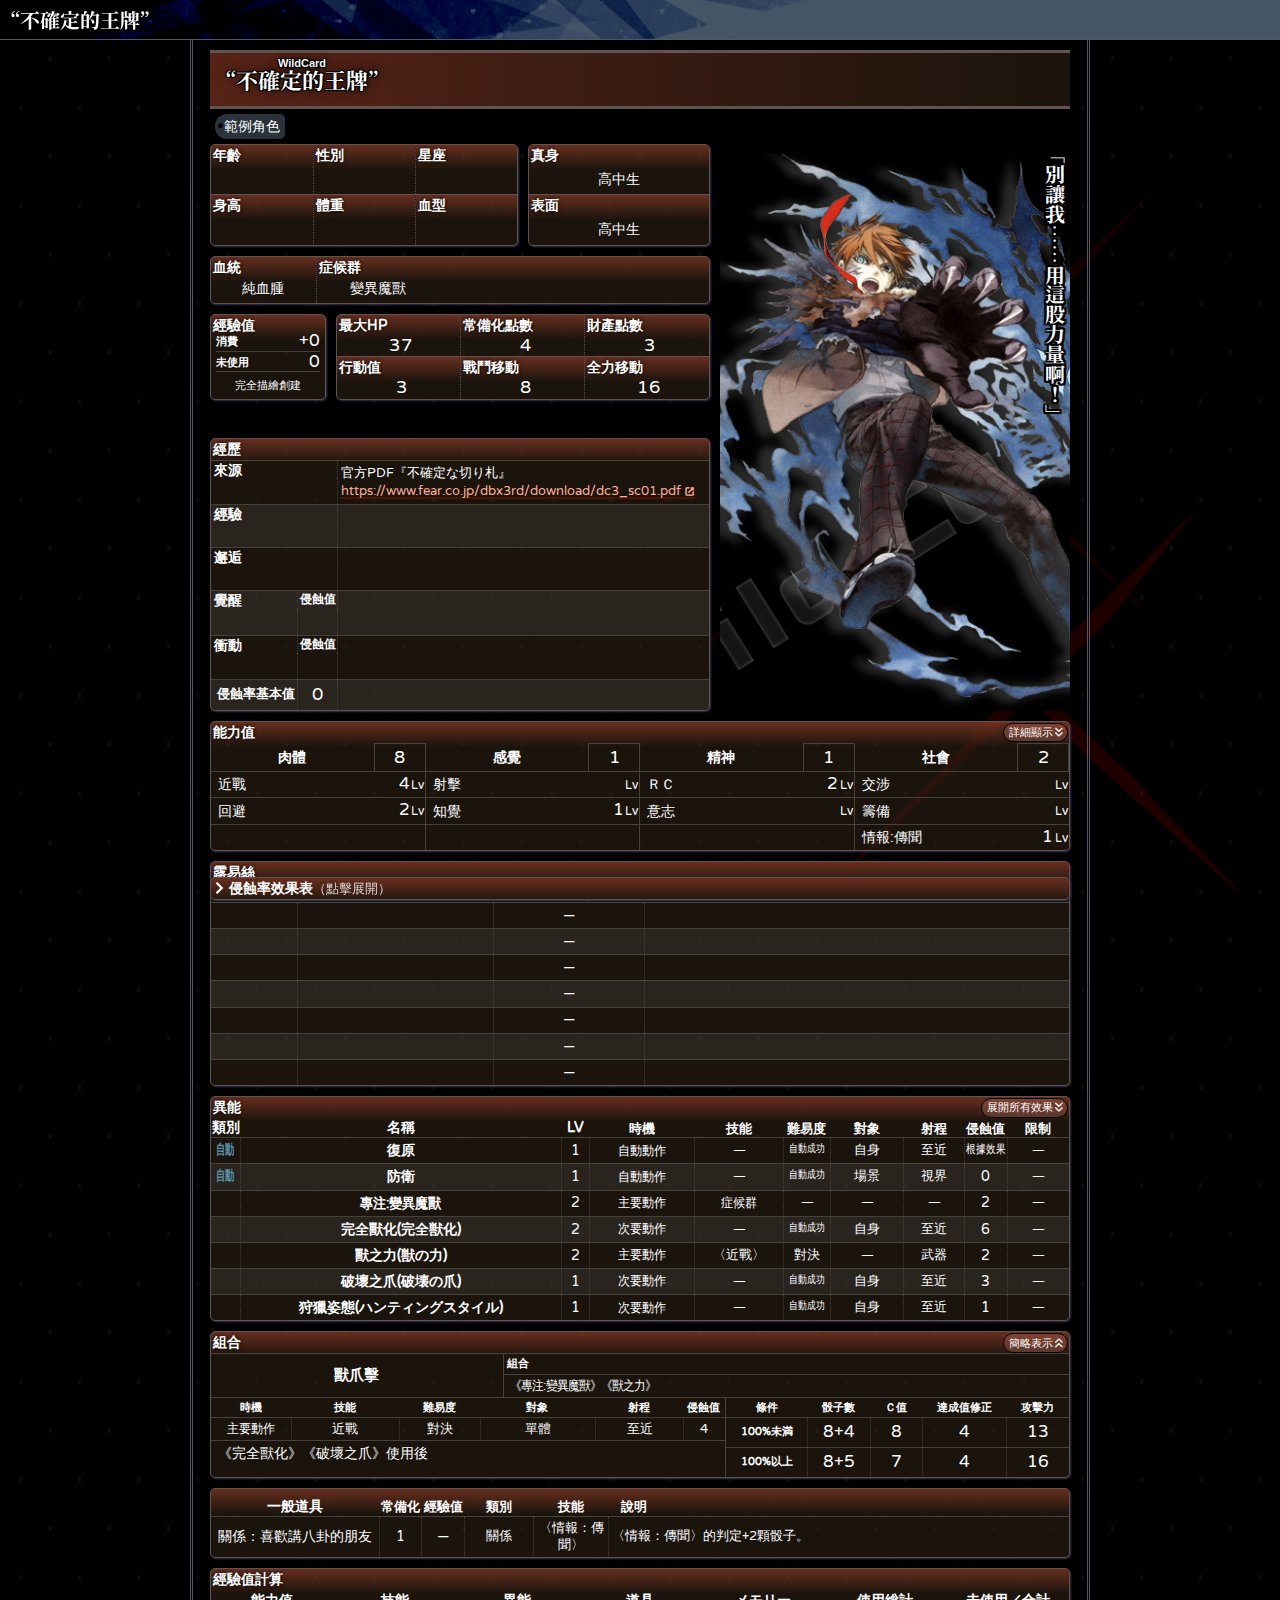
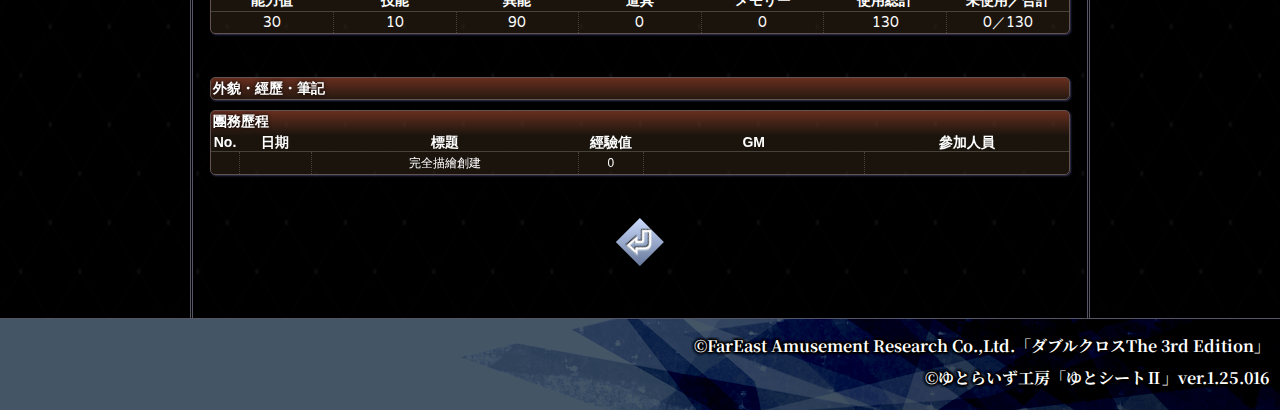
==== commit ffb5ce0e: "更新異能原文" ====
--- a/sample1.html
+++ b/sample1.html
@@ -4114,7 +4114,7 @@
             <tbody>
                <tr>
                 <td rowspan="2">
-                <td class="name">完全獸化
+                <td class="name">完全獸化(完全獣化)
                 <td>2
                 <td><span class="thin">次要<span class="shorten">動作</span></span>
                 <td><span class="d-dash">―</span>
@@ -4130,7 +4130,7 @@
             <tbody>
                <tr>
                 <td rowspan="2">
-                <td class="name">獸之力
+                <td class="name">獸之力(獣の力)
                 <td>2
                 <td><span class="thin">主要<span class="shorten">動作</span></span>
                 <td><span>〈近戰〉</span>
@@ -4145,7 +4145,7 @@
             <tbody>
                <tr>
                 <td rowspan="2">
-                <td class="name">破壞之爪
+                <td class="name">破壞之爪(破壊の爪)
                 <td>1
                 <td><span class="thin">次要<span class="shorten">動作</span></span>
                 <td><span class="d-dash">―</span>
@@ -4161,7 +4161,7 @@
             <tbody>
                <tr>
                 <td rowspan="2">
-                <td class="name">狩獵姿態
+                <td class="name">狩獵姿態(ハンティングスタイル)
                 <td>1
                 <td><span class="thin">次要<span class="shorten">動作</span></span>
                 <td><span class="d-dash">―</span>
@@ -4318,7 +4318,7 @@
         }
         document.querySelector('#enc-table colgroup').prepend(document.createElement("col"));
         let thHead  = document.createElement("th"); thHead.textContent  = ''       ; document.getElementById('enc-table-head' ).prepend(thHead);
-        let thBonus = document.createElement("th"); thBonus.textContent = 'ダイス' ; document.getElementById('enc-table-dices').prepend(thBonus);
+        let thBonus = document.createElement("th"); thBonus.textContent = '骰子' ; document.getElementById('enc-table-dices').prepend(thBonus);
         let thLevel = document.createElement("th"); thLevel.textContent = 'Efct.Lv'; document.getElementById('enc-table-level').prepend(thLevel);
         
         encroachBonusSet(document.getElementById('current-encroach').value);
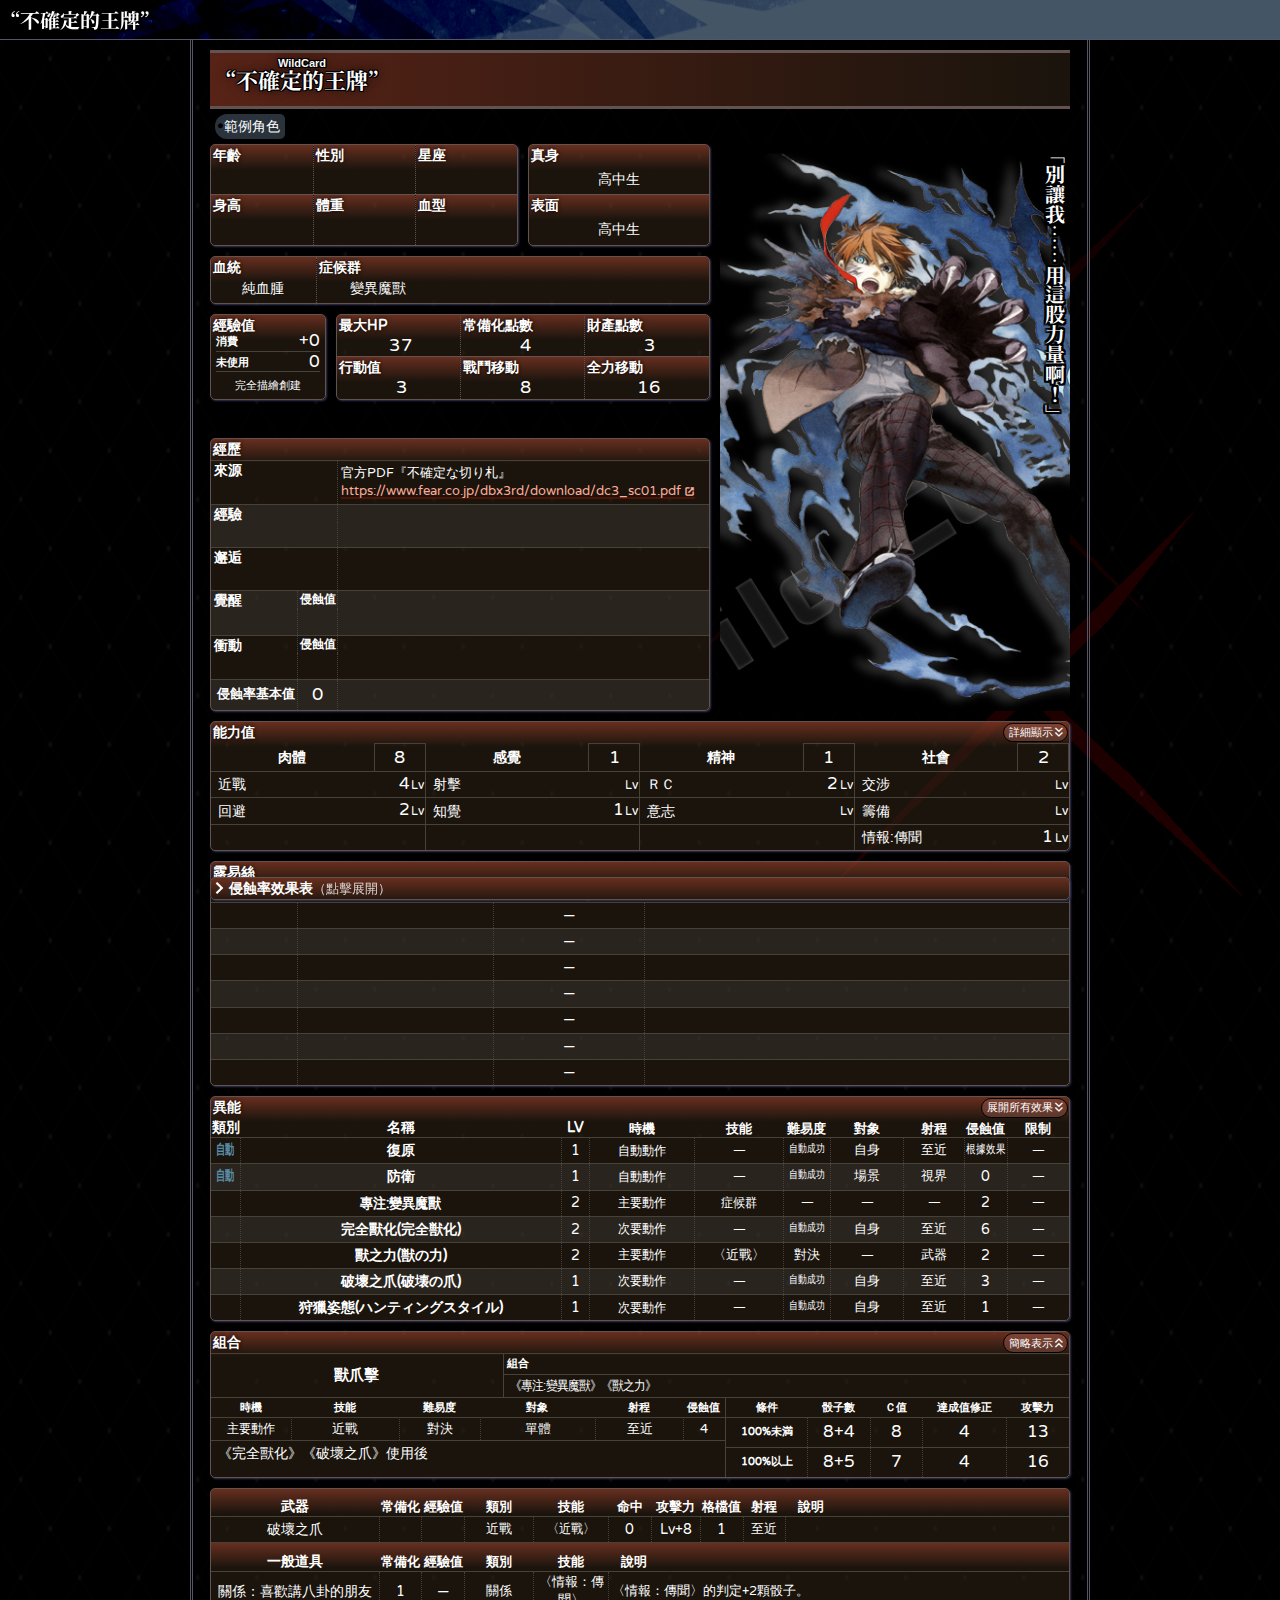
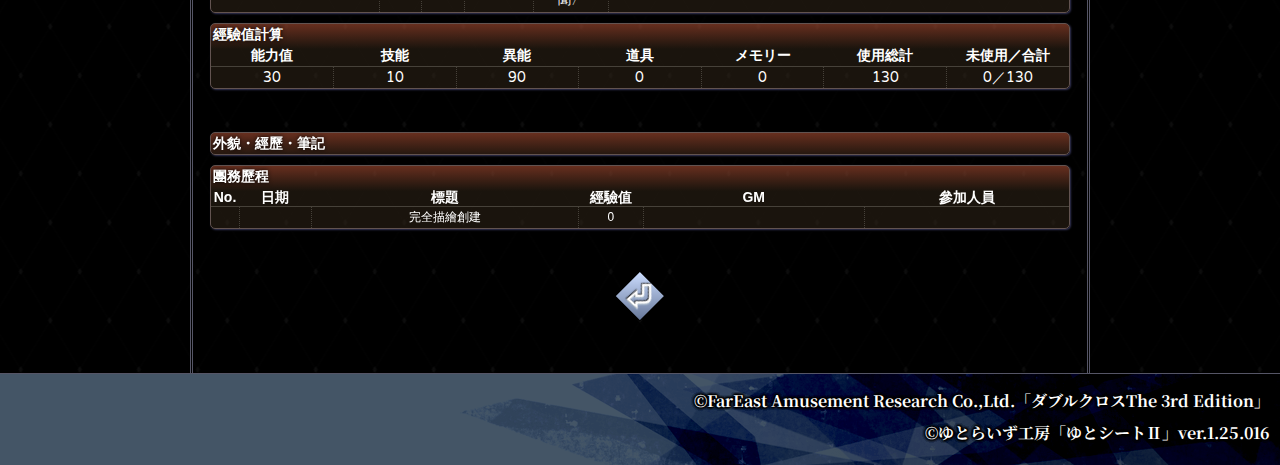
==== commit a83638cd: "修正破壞之爪效果" ====
--- a/sample1.html
+++ b/sample1.html
@@ -4157,7 +4157,7 @@
               <tr>
                 <td class="left" colspan="9">使你的手腕變化成尖銳的鉤爪的異能。<br>
                   該場景中，你的空手變更成以下數據。<br>
-                  種類：近戰　技能：<近戰>　命中：0　攻擊力：+[LVx2+8]　格擋值：1　射程：至近</td>
+                  種類：近戰　技能：<近戰>　命中：0　攻擊力：+[LV+8]　格擋值：1　射程：至近</td>
             <tbody>
                <tr>
                 <td rowspan="2">
@@ -4229,7 +4229,27 @@
         <div class="box-union" id="items">
           
           
-          
+          <section class="box">
+            <table class="data-table">
+              <thead>
+                <tr><th>武器<th>常備化<th>經驗值<th>類別<th>技能<th>命中<th>攻擊力<th>格檔值</span><th>射程<th>說明
+              </thead>
+              <tbody>
+                <tr>
+                  <td>破壞之爪
+                  <td>
+                  <td>
+                  <td>近戰
+                  <td><span class="thin"><span>〈近戰〉</span></span>
+                  <td>0
+                  <td>Lv+8
+                  <td>1
+                  <td class="range">至近
+                  <td class="left">
+                
+              </tbody>
+            </table>
+          </section>
           <section class="box">
             <table class="data-table">
               <thead>
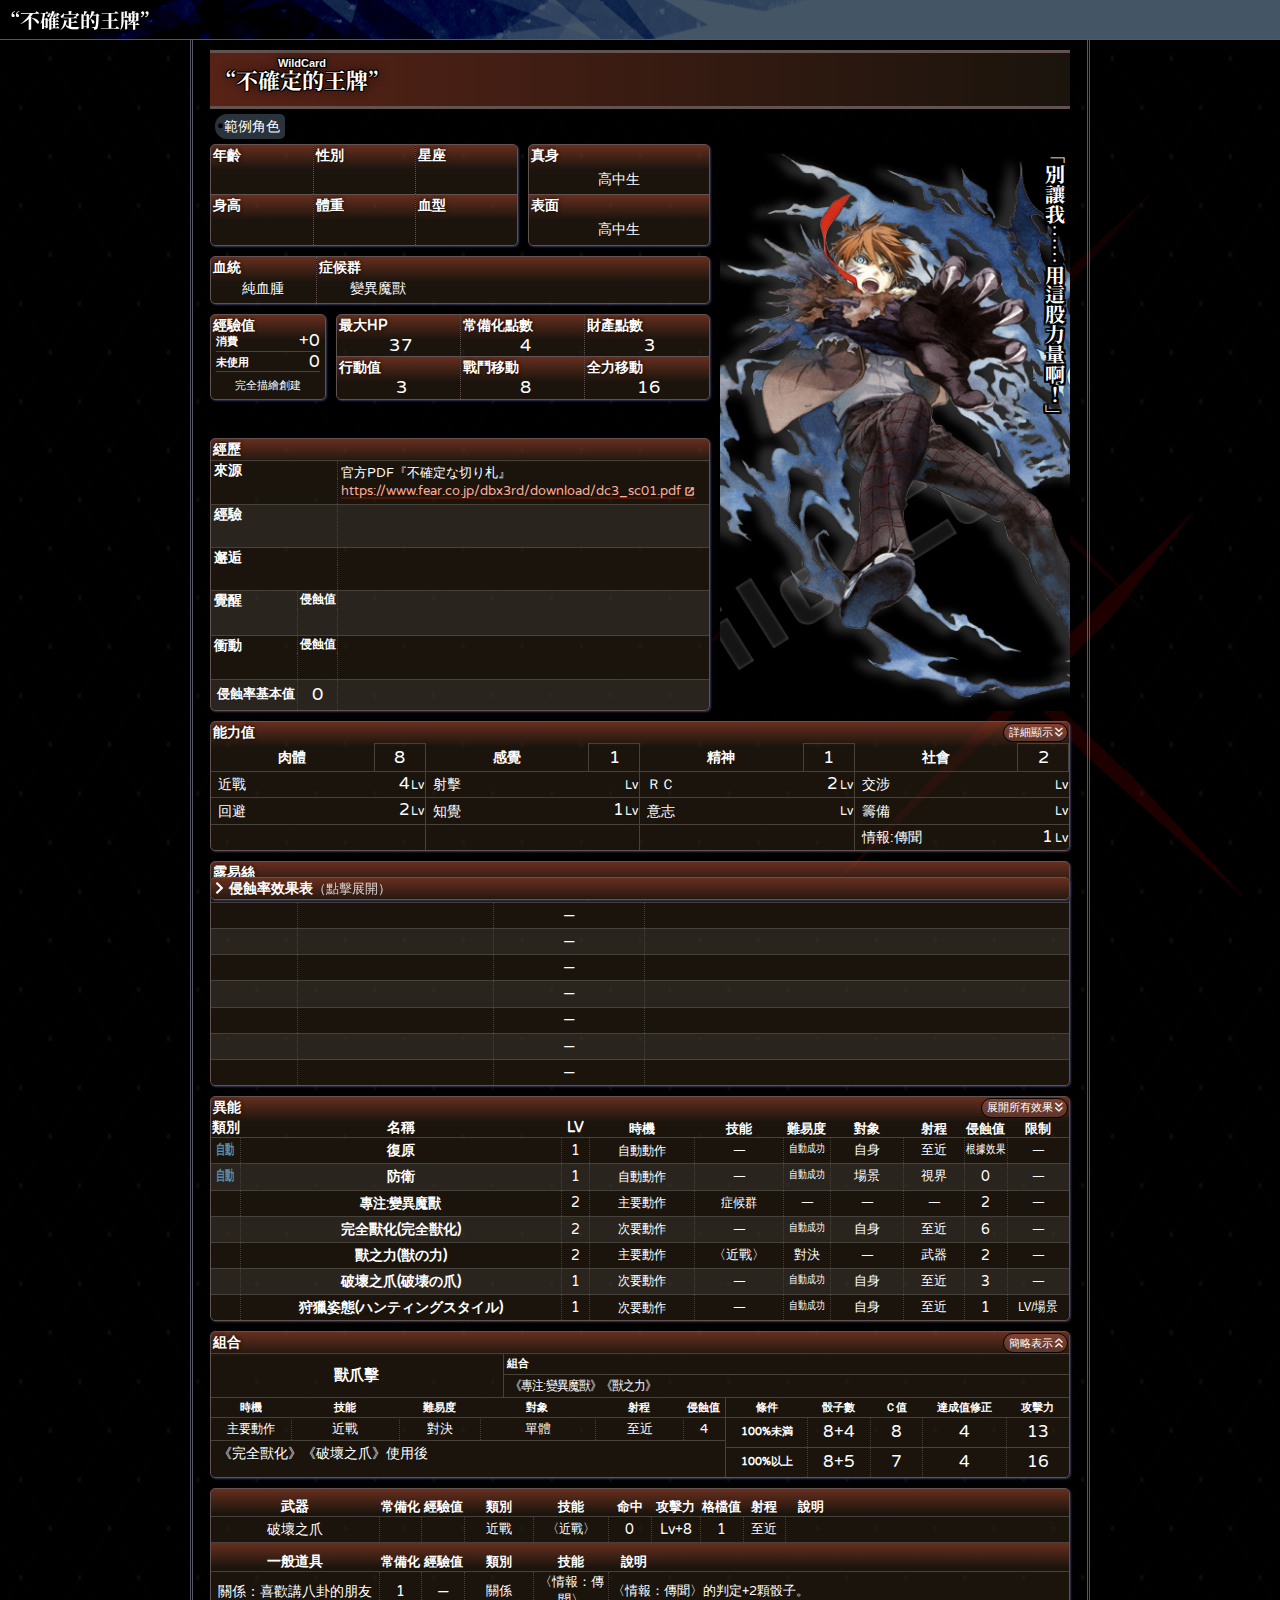
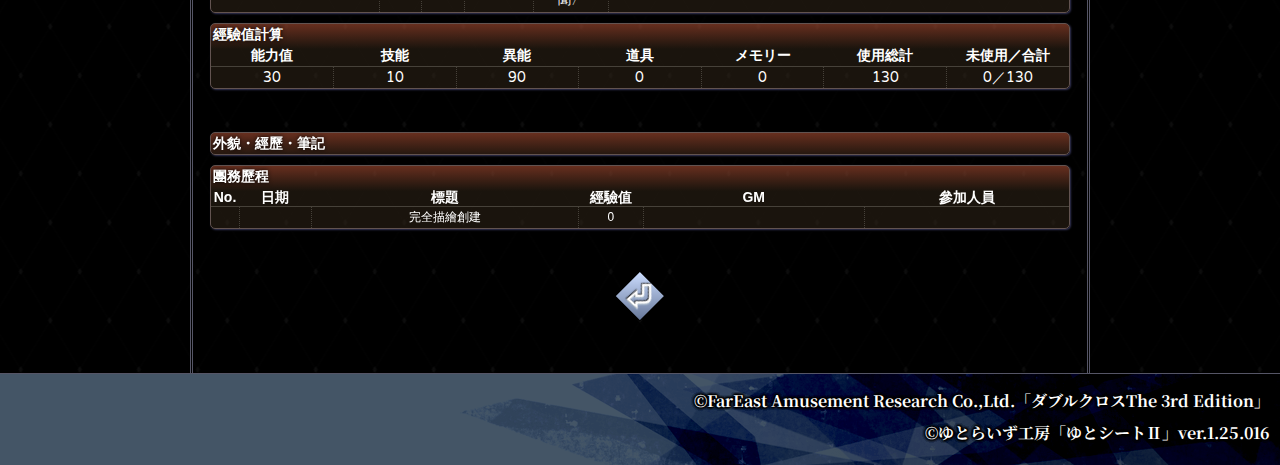
==== commit e1fae9b3: "Update sample1.html" ====
--- a/sample1.html
+++ b/sample1.html
@@ -4169,7 +4169,7 @@
                 <td>自身
                 <td>至近
                 <td>1
-                <td><span class="d-dash">―</span>
+                <td><span class="d-dash">LV/場景</span>
               <tr>
                 <td class="left" colspan="9">變化成肉食獸般適合狩獵的姿態，朝獵物接近的異能。<br>
                   進行戰鬥移動。此移動可進行脫離，即使跟其他接戰區域接觸也不須終止移動，不會受到封鎖的影響。</td>
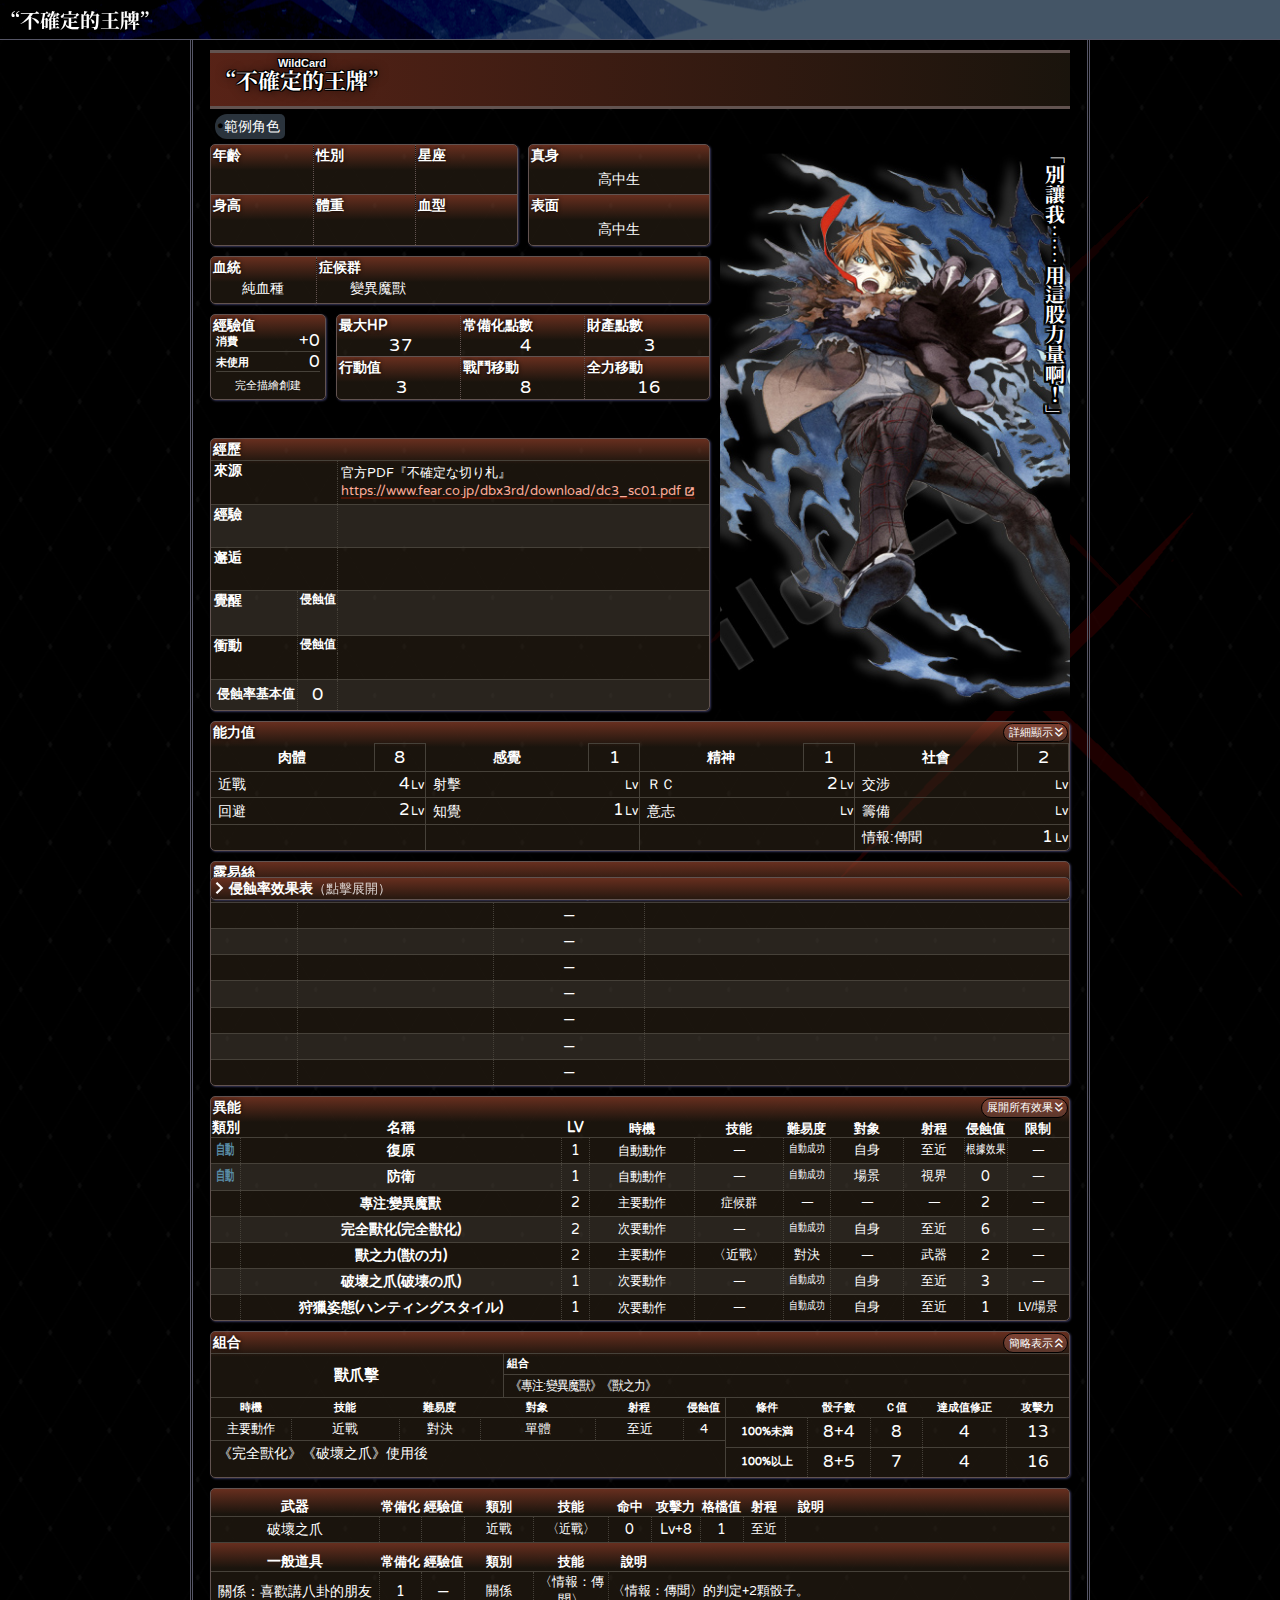
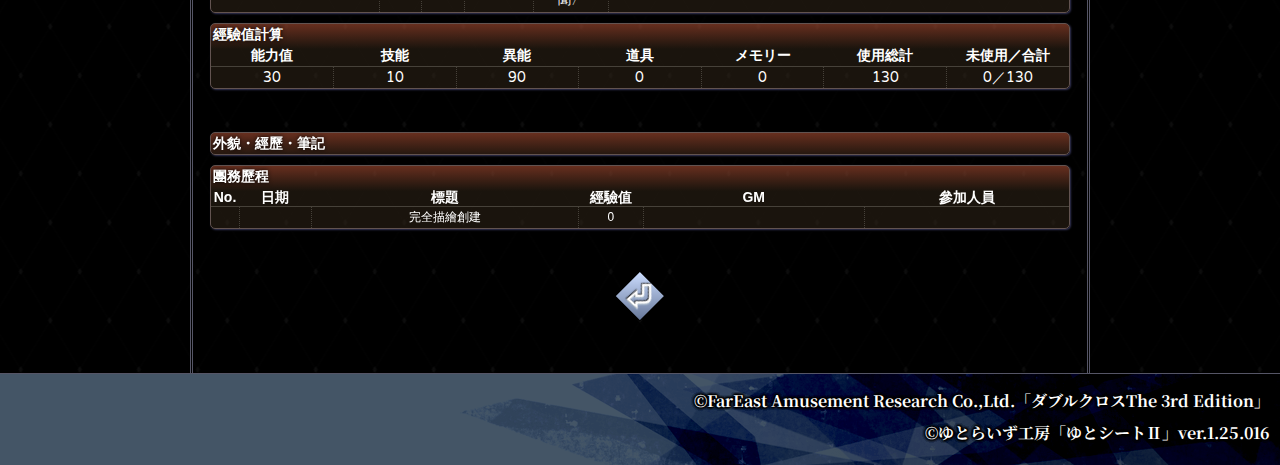
==== commit bdaf779e: "Update sample1.html" ====
--- a/sample1.html
+++ b/sample1.html
@@ -3816,7 +3816,7 @@
 
         <div id="renegade" class="box-union">
           <dl class="box" id="breed">
-            <dt>血統<dd>純血腫
+            <dt>血統<dd>純血種
           </dl>
           <dl class="box" id="syndrome">
             <dt>症候群
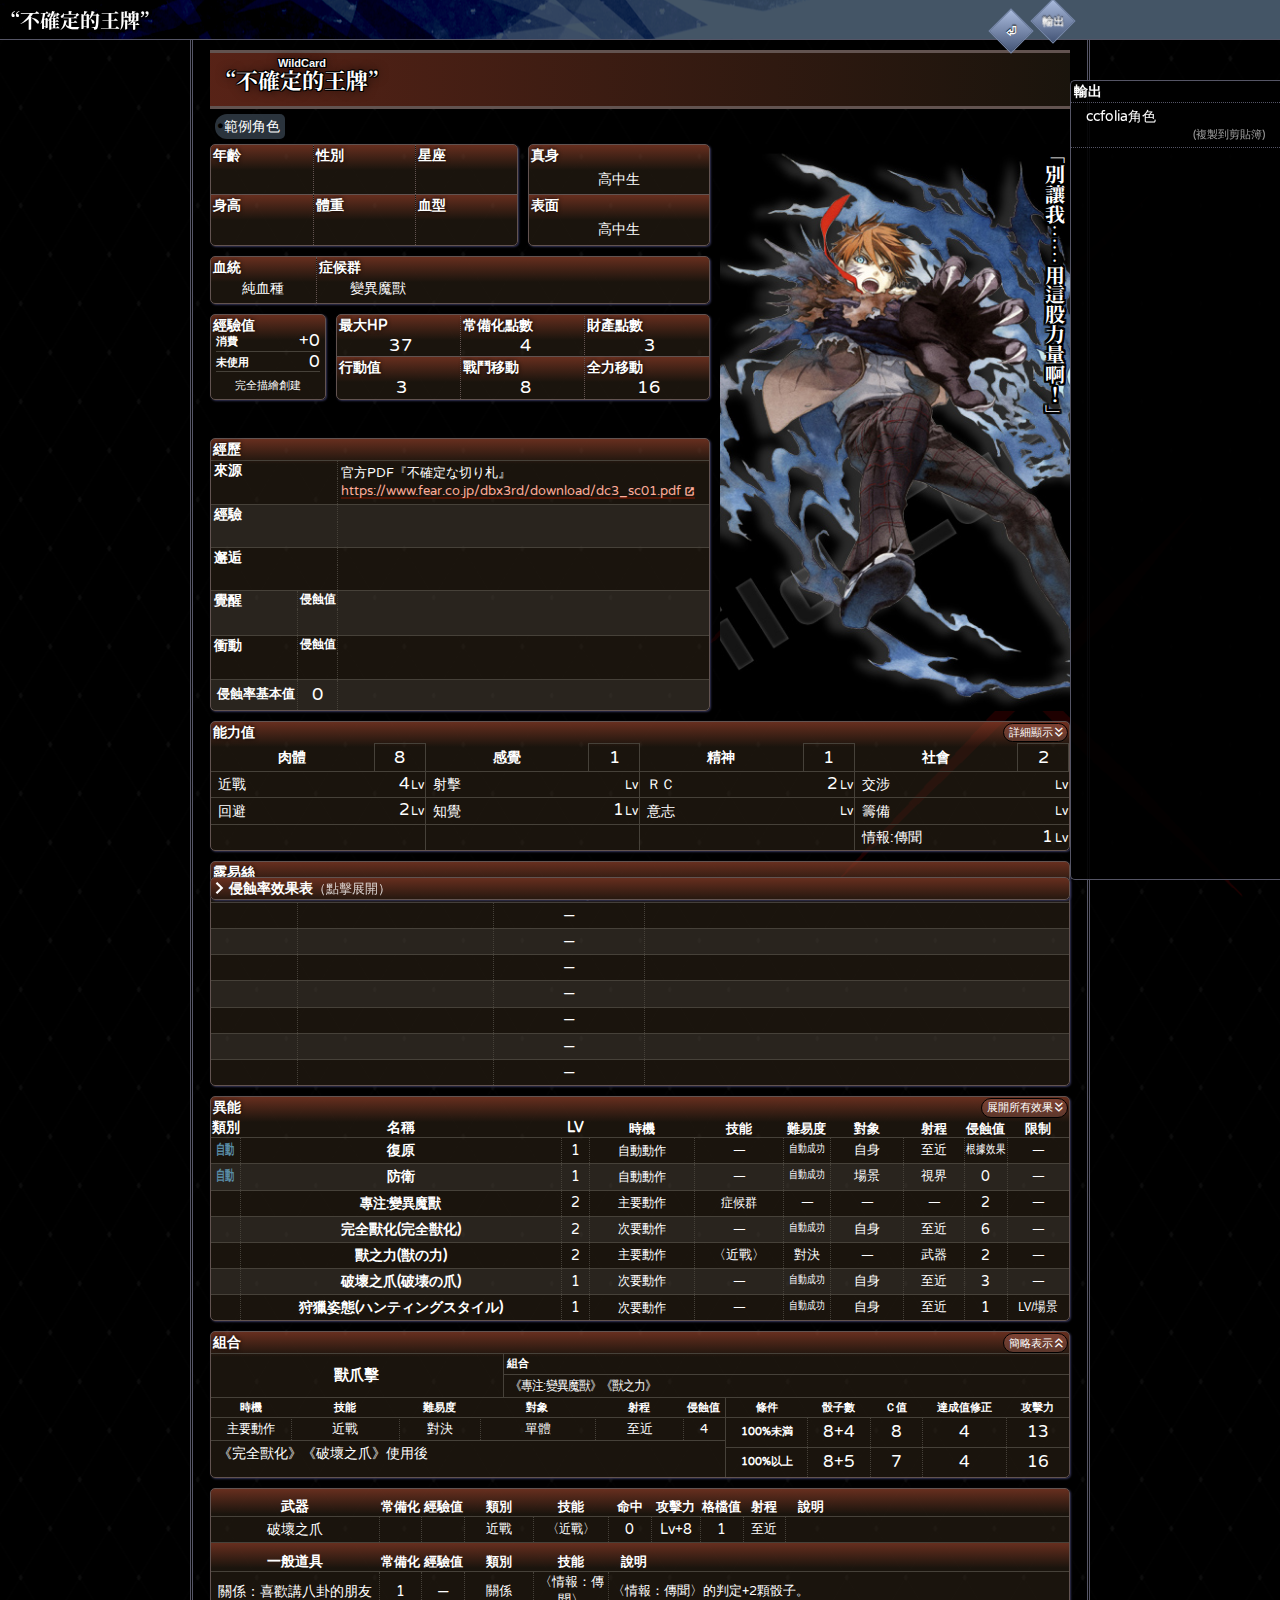
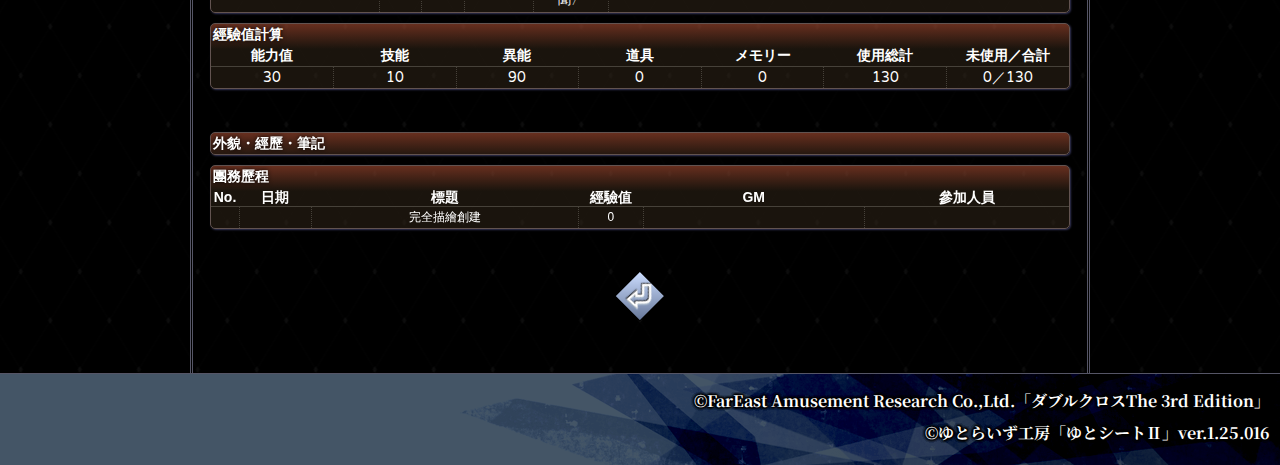
==== commit 60aa801d: "新增輸出ccfolia的功能" ====
--- a/sample1.html
+++ b/sample1.html
@@ -3699,6 +3699,8 @@
 }
 
 async function downloadAsCcfolia() {
+  GetCcfoliaData();
+  return;
   const clipboardItem = getClipboardItem();
   if(navigator.clipboard && navigator.clipboard.write) { // FireFox は navigator.clipboard.write が使えない（2022/07/16 v.102.0.1）
     navigator.clipboard.write([clipboardItem]).then((ok)=>{
@@ -3766,14 +3768,31 @@
 }
 
 </script>
-  
+<script defer type="text/javascript" src="js/ccfoliaConverter.js"></script>
 </head>
 <body>
   <header>
     <h1><a href="./">“不確定的王牌”</a></h1>
+    <nav>
+      <ul>
+        <li class=""><a href="./">⏎</a>
+        <!--</li><li class=""><a onclick="chatPaletteOn()"><span>パレット</span></a>!-->
+        </li><li class=""><a onclick="downloadListOn()">輸出</a>
+      </ul>
+    </nav>
   </header>
   <div class="header-back-name">“不確定的王牌”</div>
-  
+  <aside id="downloadlist" class="float-box">
+    <h2>輸出</h2>
+    <ul>
+      <!--<li id="downloadlist-udonarium"><a onclick="downloadAsUdonarium();">ユドナリウム用コマデータ<small>(zip形式ファイル)</small></a>-->
+      </li><li id="downloadlist-ccfolia"><a onclick="downloadAsCcfolia();">ccfolia角色<small>(複製到剪貼簿)</small></a>
+      <!--</li><li id="downloadlist-text"><a onclick="downloadAsText();">テキスト形式</a>
+      </li><li id="downloadlist-json"><a onclick="downloadAsJson();">JSON 形式</a>
+      </li><li id="downloadlist-html"><a onclick="downloadAsHtml();">HTML 形式</a>
+      </li><li id="downloadlist-zipped"><a onclick="downloadAsFullSet();">ZIP 形式（上記全部入り）</a>-->
+    </ul>
+  </aside>
   
   
   
@@ -3787,7 +3806,10 @@
     
     <article >
       <div id="area-name" class="color-set">
-        <h1 id="character-name"><span id="aka">“<ruby>不確定的王牌<rp>(</rp><rt>WildCard</rt><rp>)</rp></ruby>”</span></h1>
+        <h1 id="character-name">
+          <span id="aka">“<ruby>不確定的王牌<rp>(</rp><rt>WildCard</rt><rp>)</rp></ruby>”</span>
+          <ruby><rp>(</rp><rt></rt><rp>)</rp></ruby>
+        </h1>
       </div>
       
       <div id="tags">
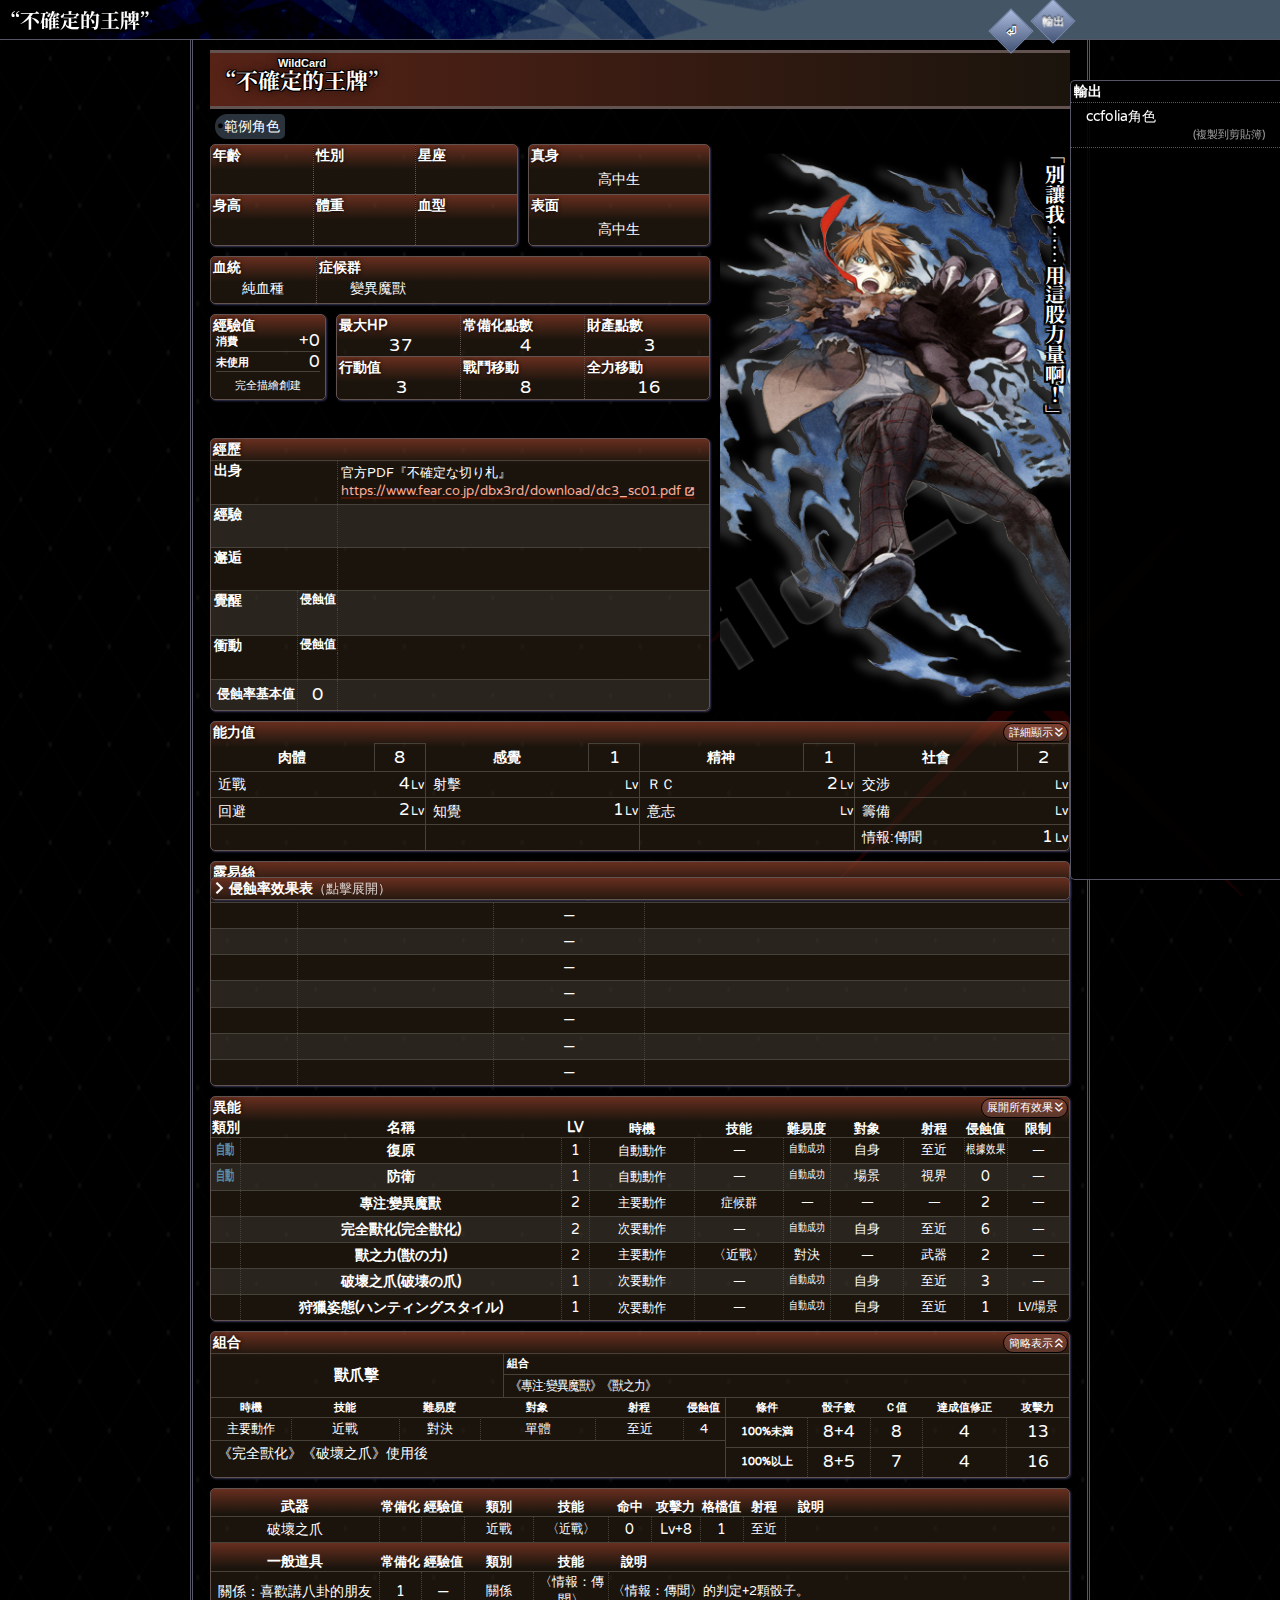
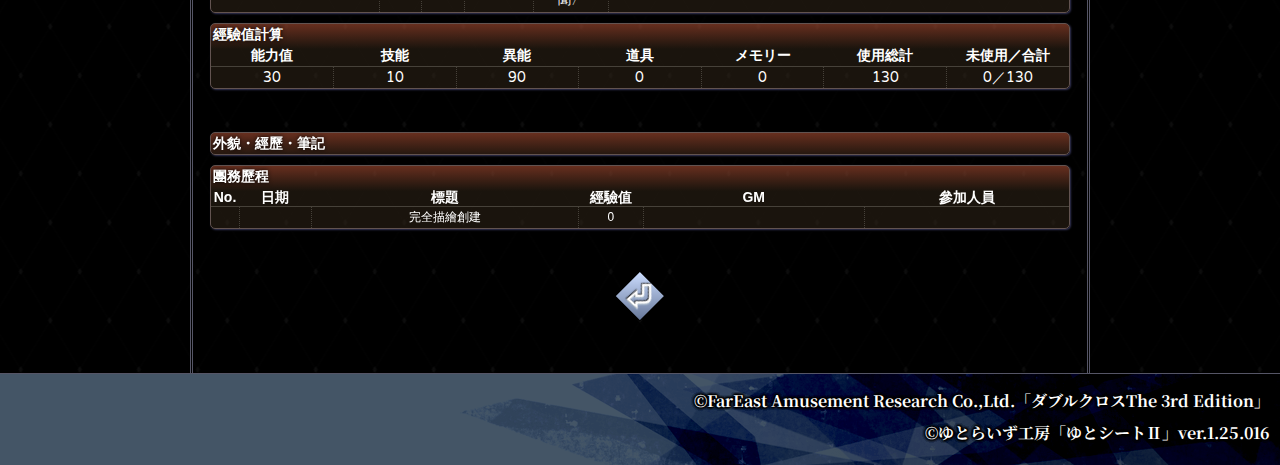
==== commit 12eb9981: "新增PC5" ====
--- a/sample1.html
+++ b/sample1.html
@@ -3768,7 +3768,7 @@
 }
 
 </script>
-<script defer type="text/javascript" src="js/ccfoliaConverter.js"></script>
+<script defer type="text/javascript" src="./js/ccfoliaConverter.js"></script>
 </head>
 <body>
   <header>
@@ -3891,7 +3891,7 @@
           <table class="data-table line-tbody">
             <tbody>
               <tr>
-                <th class="left" colspan="2">來源
+                <th class="left" colspan="2">出身
                 <td rowspan="2" class="left">官方PDF『不確定な切り札』 <a href="https://www.fear.co.jp/dbx3rd/download/dc3_sc01.pdf" target="_blank">https://www.fear.co.jp/dbx3rd/download/dc3_sc01.pdf</a>
               <tr>
                 <td colspan="2"></td>
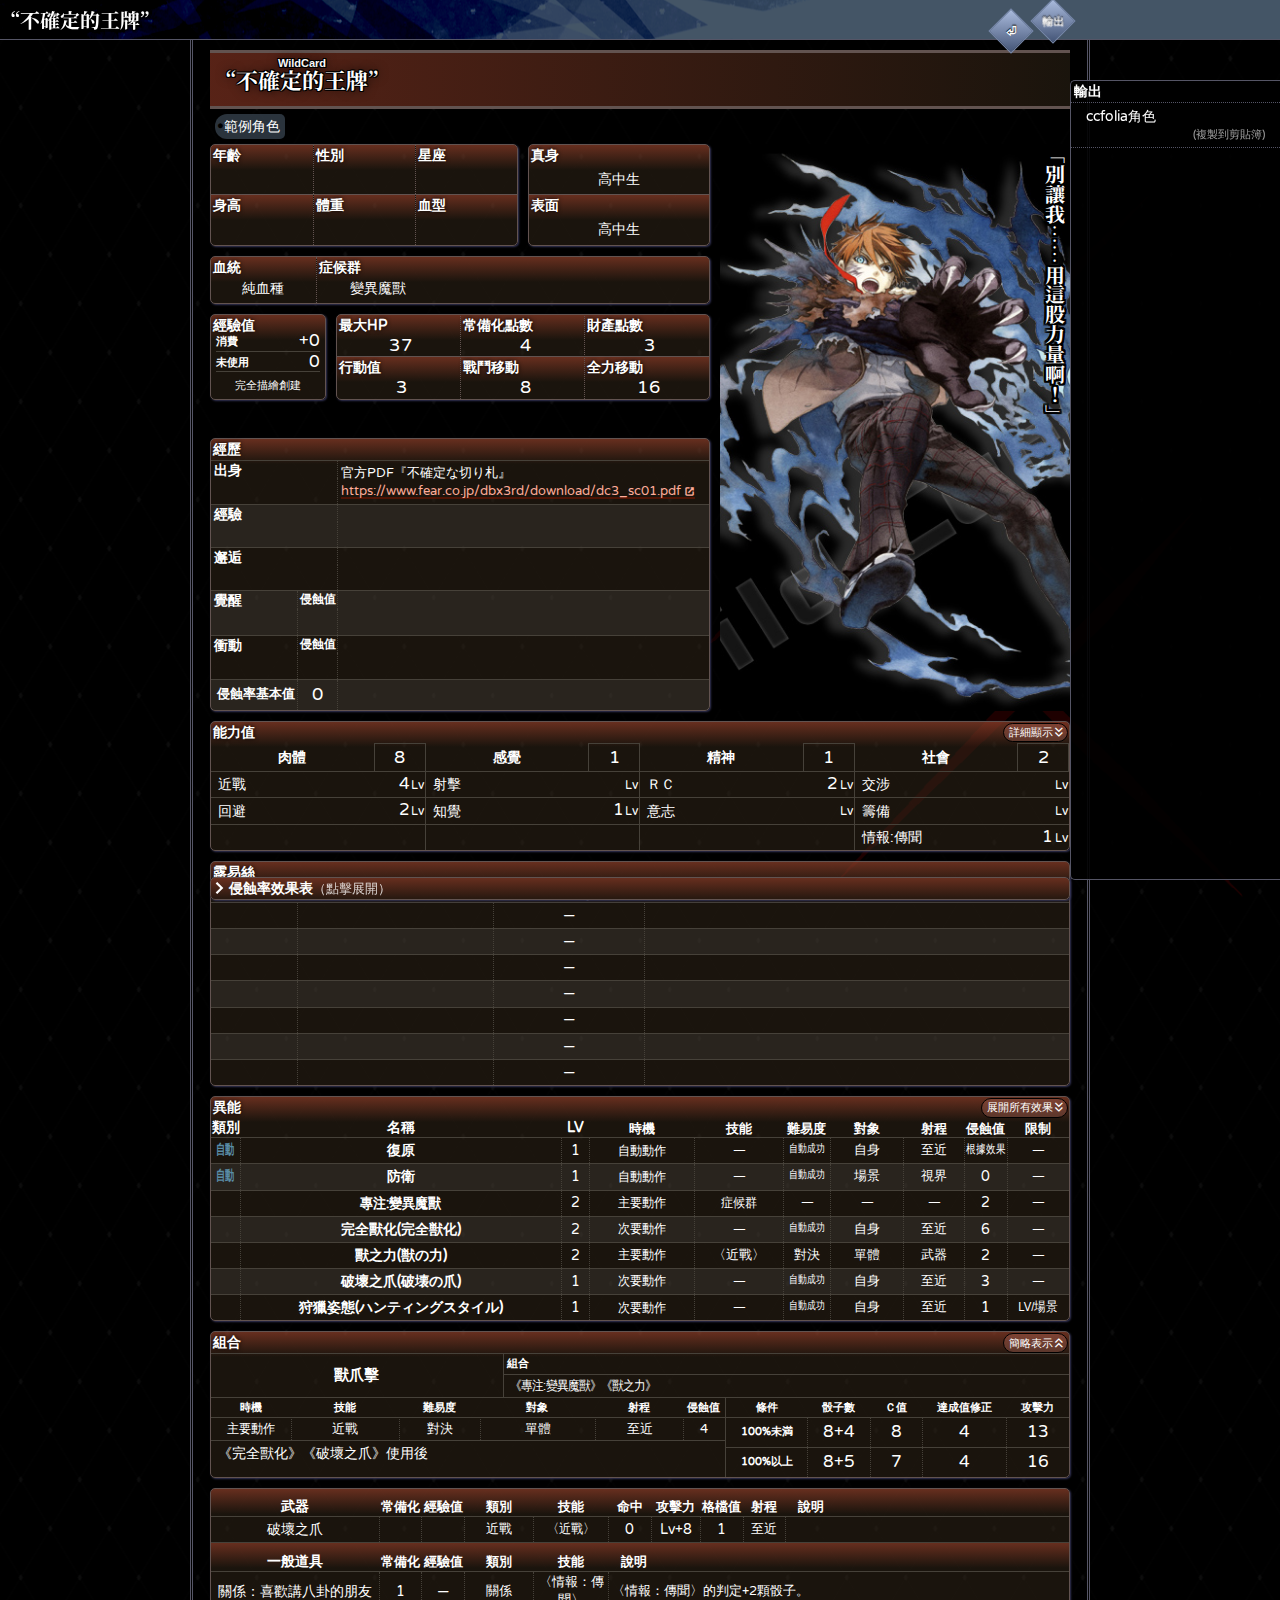
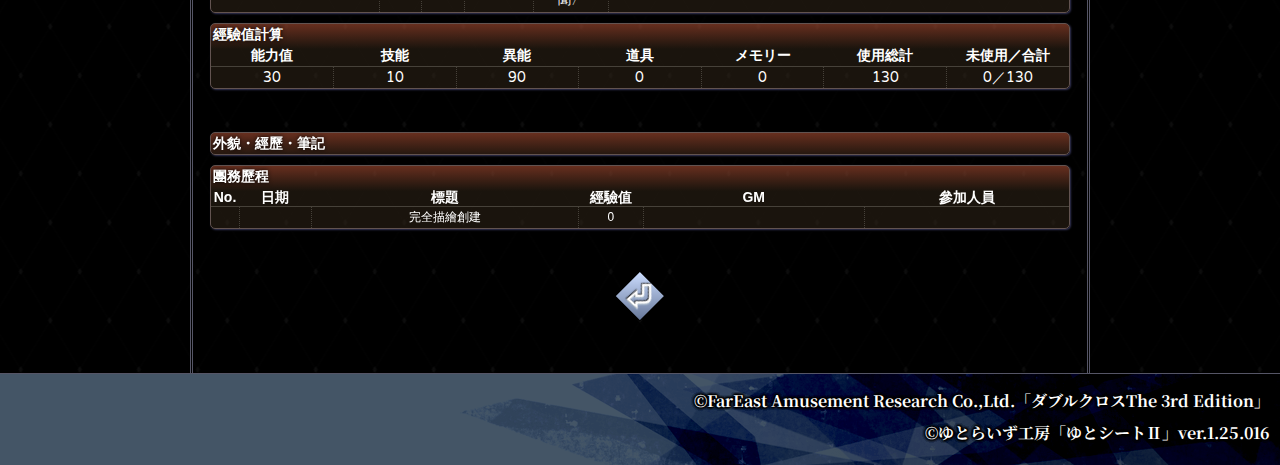
==== commit c746f9bc: "Update sample1.html" ====
--- a/sample1.html
+++ b/sample1.html
@@ -4157,7 +4157,7 @@
                 <td><span class="thin">主要<span class="shorten">動作</span></span>
                 <td><span>〈近戰〉</span>
                 <td>對決
-                <td><span class="d-dash">―</span>
+                <td>單體
                 <td>武器
                 <td>2
                 <td><span class="d-dash">―</span>
